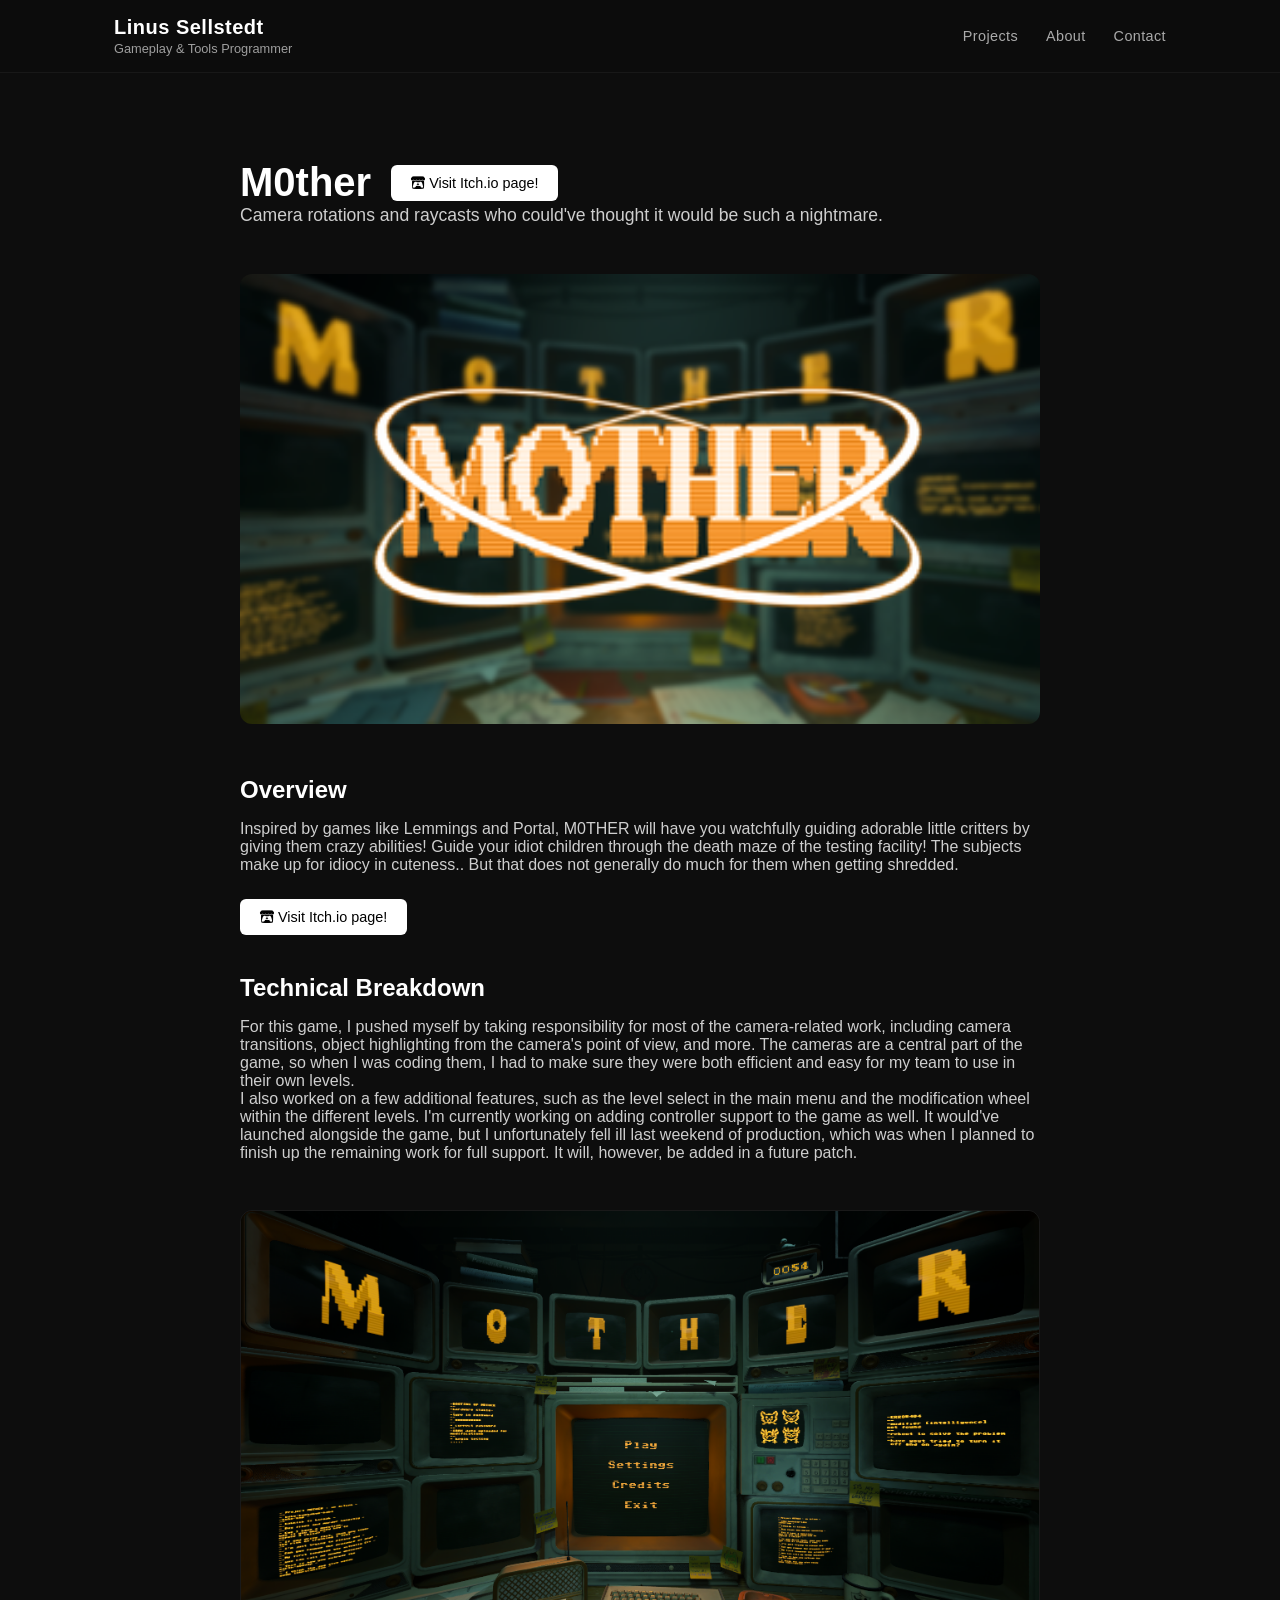
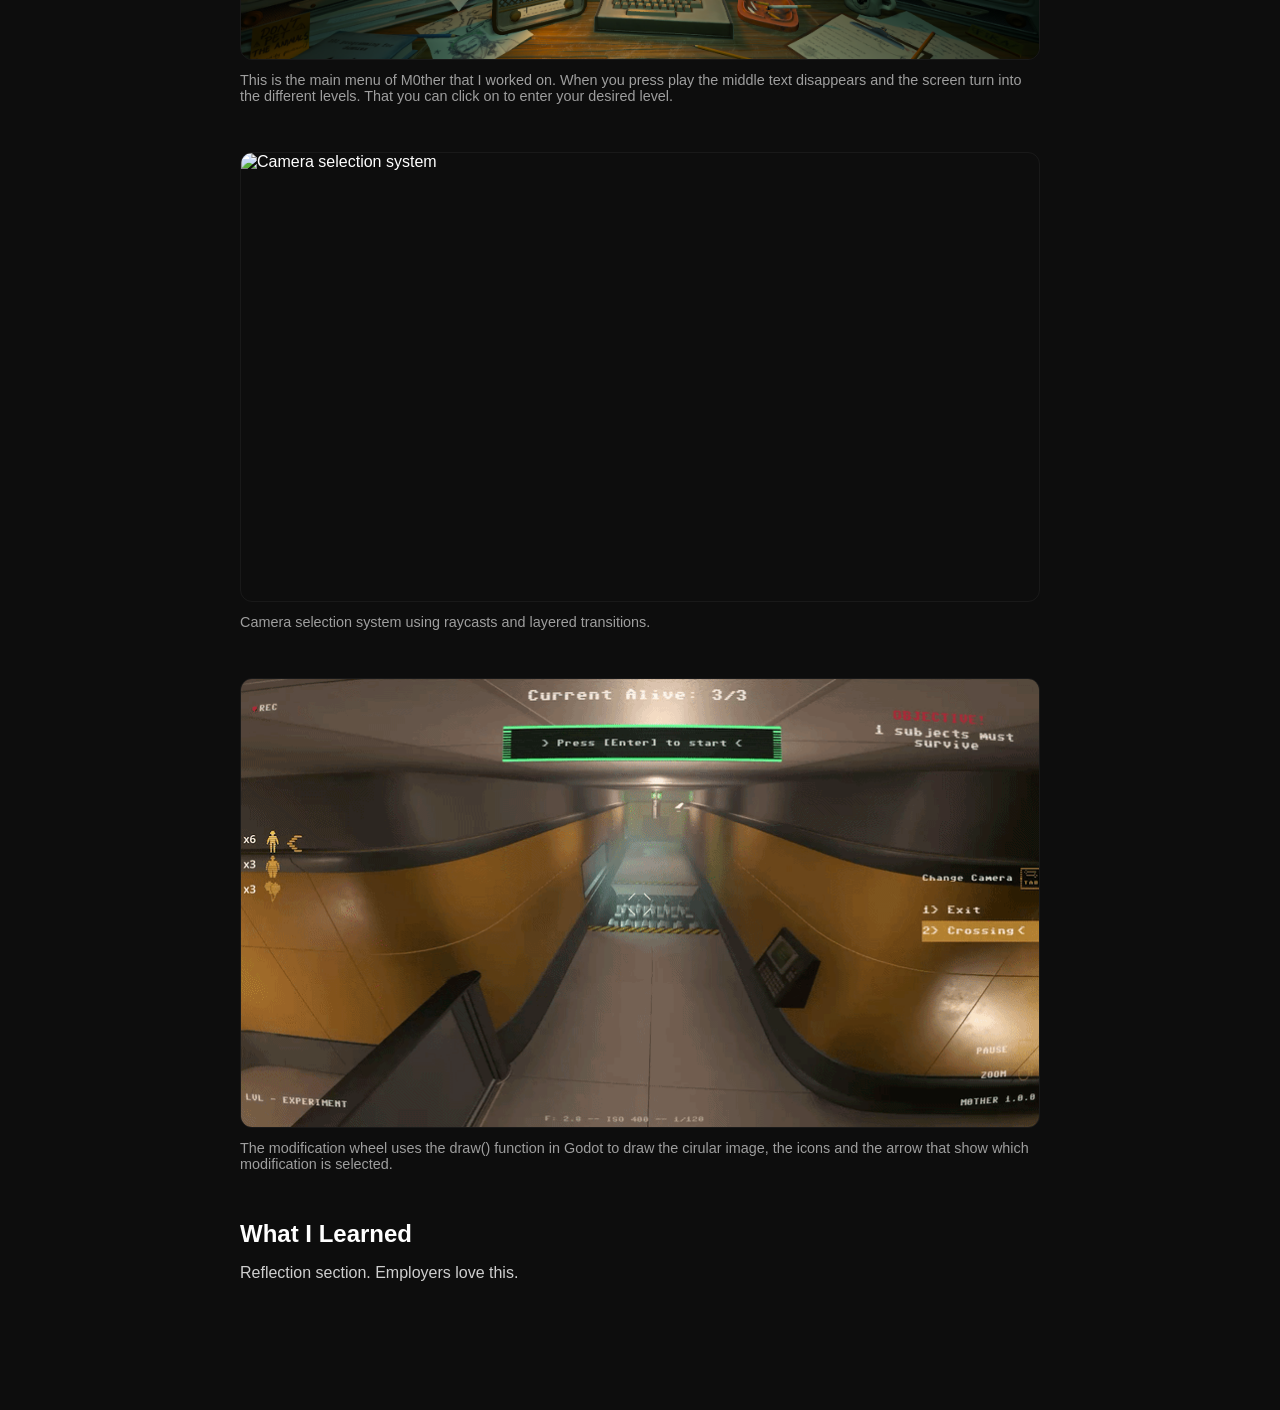
==== mother.html @ fc4b3202 "Added a bunch of color!" ====
<!DOCTYPE html>
<html lang="en">
<head>
    <meta charset="UTF-8">
    <title>M0ther | Hector Vector</title>
    <meta name="viewport" content="width=device-width, initial-scale=1.0">

    <!-- Font Awesome -->
    <link rel="stylesheet"
    href="https://cdnjs.cloudflare.com/ajax/libs/font-awesome/6.5.0/css/all.min.css">

    <!-- Your Main CSS -->
    <link rel="stylesheet" href="css/mother-style.css">
</head>
<body>

<nav class="topnav">
    <div class="nav-center">
        <div class="nav-grid">
            <a href="#" class="brand">
                <div class="brand-text">
                    <span class="name">Linus Sellstedt</span>
                    <span class="title">Gameplay & Tools Programmer</span>
                </div>
            </a>

            <div class="nav-links">
                <a href="#projects">Projects</a>
                <a href="#about-me">About</a>
                <a href="#connect">Contact</a>
            </div>
        </div>
    </div>
</nav>

    <!-- Article Section -->
    <main class="article">
        <div class="article-container">
            <header class="article-header">
                <div class="header-top">
                    <h1>M0ther</h1>
                    <a href="files/m0ther-build.zip" class="btn-primary" download>
                        <i class="fa-brands fa-itch-io"></i>
                        Visit Itch.io page!
                    </a>
                </div>
                <p class="article-subtitle">
                    Camera rotations and raycasts who could've thought it would be such a nightmare.
                </p>
            </header>

            <img src="images/mother.png" alt="Project cover image" class="article-hero-image">
            <section>
                <h2>Overview</h2>
                <p>
                    Inspired by games like Lemmings and Portal, M0THER will have you watchfully guiding adorable little critters by giving them crazy abilities!
                    Guide your idiot children through the death maze of the testing facility! 
                    The subjects make up for idiocy in cuteness.. But that does not generally do much for them when getting shredded.
                </p>
                <br>
                <a href="files/m0ther-build.zip" class="btn-primary" download>
                    <i class="fa-brands fa-itch-io"></i>
                    Visit Itch.io page!
                </a>
            </section>

            <section>
                <h2>Technical Breakdown</h2>
                <p>
                    For this game, I pushed myself by taking responsibility for most of the camera-related work, including camera transitions, object highlighting from the camera's point of view, and more. The cameras are a central part of the game, so when I was coding them, I had to make sure they were both efficient and easy for my team to use in their own levels.
                    <br>I also worked on a few additional features, such as the level select in the main menu and the modification wheel within the different levels. I'm currently working on adding controller support to the game as well. It would've launched alongside the game, but I unfortunately fell ill last weekend of production, which was when I planned to finish up the remaining work for full support. It will, however, be added in a future patch.
                </p>
                <figure class="article-figure">
                    <img src="images/mother_menu.png" alt="Camera selection system">
                    <figcaption>
                    This is the main menu of M0ther that I worked on. When you press play the middle text disappears and the screen turn into the different levels. That you can click on to enter your desired level.
                    </figcaption>
                </figure>
                <figure class="article-figure">
                    <img src="images/camera_selection.gif" alt="Camera selection system">
                    <figcaption>
                    Camera selection system using raycasts and layered transitions.
                    </figcaption>
                </figure>
                <figure class="article-figure">
                    <img src="images/ui_modifier_wheel.gif" alt="Camera selection system">
                    <figcaption>
                    The modification wheel uses the draw() function in Godot to draw the cirular image, the icons and the arrow that show which modification is selected.
                    </figcaption>
                </figure>
            </section>

            <section>
                <h2>What I Learned</h2>
                <p>
                    Reflection section. Employers love this.
                </p>
            </section>
        </div>
    </main>
</body>
</html>
---- css/mother-style.css ----
/* ============================= */
/* GLOBAL RESET */
/* ============================= */

@import "https://unpkg.com/open-props";
@import "https://unpkg.com/open-props/normalize.min.css";

/* Reset */
* {
    margin: 0;
    padding: 0;
    box-sizing: border-box;
}

/* Page base */
body {
    background-color: #0d0d0d;
    font-family: -apple-system, BlinkMacSystemFont, "Segoe UI", Roboto, sans-serif;
    color: #ffffff;
    padding-top: 80px;
}

/* Navbar */
.topnav {
    width: 100%;
    padding: 24px 0;
    display: flex;
    justify-content: center;
    border-bottom: 1px solid rgba(255,255,255,0.05);
}

.topnav {
    position: fixed;
    top: 0;
    left: 0;
    width: 100%;

    z-index: 1000; /* stays above everything */

    background-color: rgba(13, 13, 13, 0.95);
    backdrop-filter: blur(10px);

    padding: 16px 24px;
}

/* Center container */
.nav-center {
    width: 100%;
    max-width: 1100px;
    padding: 0 24px;
}

/* Grid layout */
.nav-grid {
    display: flex;
    justify-content: space-between;
    align-items: center;
}

/* Links container */
.nav-links {
    display: flex;
    gap: 28px;
}


/* Individual links */
.nav-links a {
    text-decoration: none;
    color: rgba(255, 255, 255, 0.65);
    font-size: 0.9rem;
    font-weight: 400;
    letter-spacing: 0.4px;
    transition: color 0.2s ease, opacity 0.2s ease;
}

/* Hover effect */
.nav-links a:hover {
    color: #ffffff;
}

/* Brand link */
.brand {
    text-decoration: none;
    color: inherit;
}

.brand:hover .name {
    opacity: 0.8;
    transition: opacity 0.2s ease;
}

/* Text container */
.brand-text {
    display: flex;
    flex-direction: column;
}

.project-footer {
    display: flex;
    justify-content: space-between; /* pushes tags left, arrow right */
    align-items: center;
    margin-top: 20px;
}

/* Name styling */
.name {
    font-size: 1.25rem;
    font-weight: 600;
    letter-spacing: 0.5px;
}

/* Subtitle styling */
.title {
    font-size: 0.8rem;
    font-weight: 400;
    opacity: 0.6;
    margin-top: 2px;
}

/* ============================= */
/* ARTICLE LAYOUT */
/* ============================= */

.article {
    padding: 80px 24px;
    display: flex;
    justify-content: center;
}

.article-container {
    max-width: 800px;
    width: 100%;
}

/* Header */

.article-header {
    margin-bottom: 48px;
}

.article-header h1 {
    font-size: 2.5rem;
    margin-bottom: 12px;
}

.article-header .header-top {
    display: flex;
    align-items: center;       /* vertically centers button with the title */
    gap: 20px;                 /* space between title and button */
    flex-wrap: wrap;           /* allows wrapping on smaller screens */
}

.article-header .header-top h1 {
    margin: 0;                 /* remove extra spacing */
    font-size: 2.5rem;
}

.article-header .header-top .btn-primary {
    margin: 0;                 /* remove extra spacing */
}

.article-subtitle {
    color: rgba(255,255,255,0.6);
    font-size: 1.1rem;
}

/* Hero Image */

.article-hero-image {
    width: 100%;
    border-radius: 12px;
    margin-bottom: 48px;
    aspect-ratio: 16 / 9;
    object-fit: cover;
}

/* Sections */

.article section {
    margin-bottom: 48px;
}

.article h2 {
    margin-bottom: 16px;
    font-size: 1.5rem;
}

.article p {
    margin-bottom: 16px;
    color: rgba(255,255,255,0.8);
    max-inline-size: none !important;
}

.article-actions {
    margin-bottom: 48px;
}

.article-figure {
    margin: 48px 0;
    place-items: start;
}

.article-figure img {
    width: 100%;
    border-radius: 12px;
    border: 1px solid rgba(255,255,255,0.05);
    aspect-ratio: 16 / 9;
    display: block;
}

.article-figure figcaption {
    margin-top: 12px;
    font-size: 0.9rem;
    color: rgba(255,255,255,0.6);
    text-align: left;
    max-inline-size: none !important;
    text-wrap-style: auto !important;
}

/* Primary button */
.btn-primary {
    background: #ffffff;
    color: #000000;
    padding: 10px 20px;
    border-radius: 6px;
    text-decoration: none;
    font-size: 0.9rem;
    font-weight: 500;
    transition: opacity 0.2s ease;
}

.btn-primary:hover {
    opacity: 0.85;
}

/* Responsive */

@media (max-width: 768px) {
    .article-header h1 {
        font-size: 2rem;
    }
}
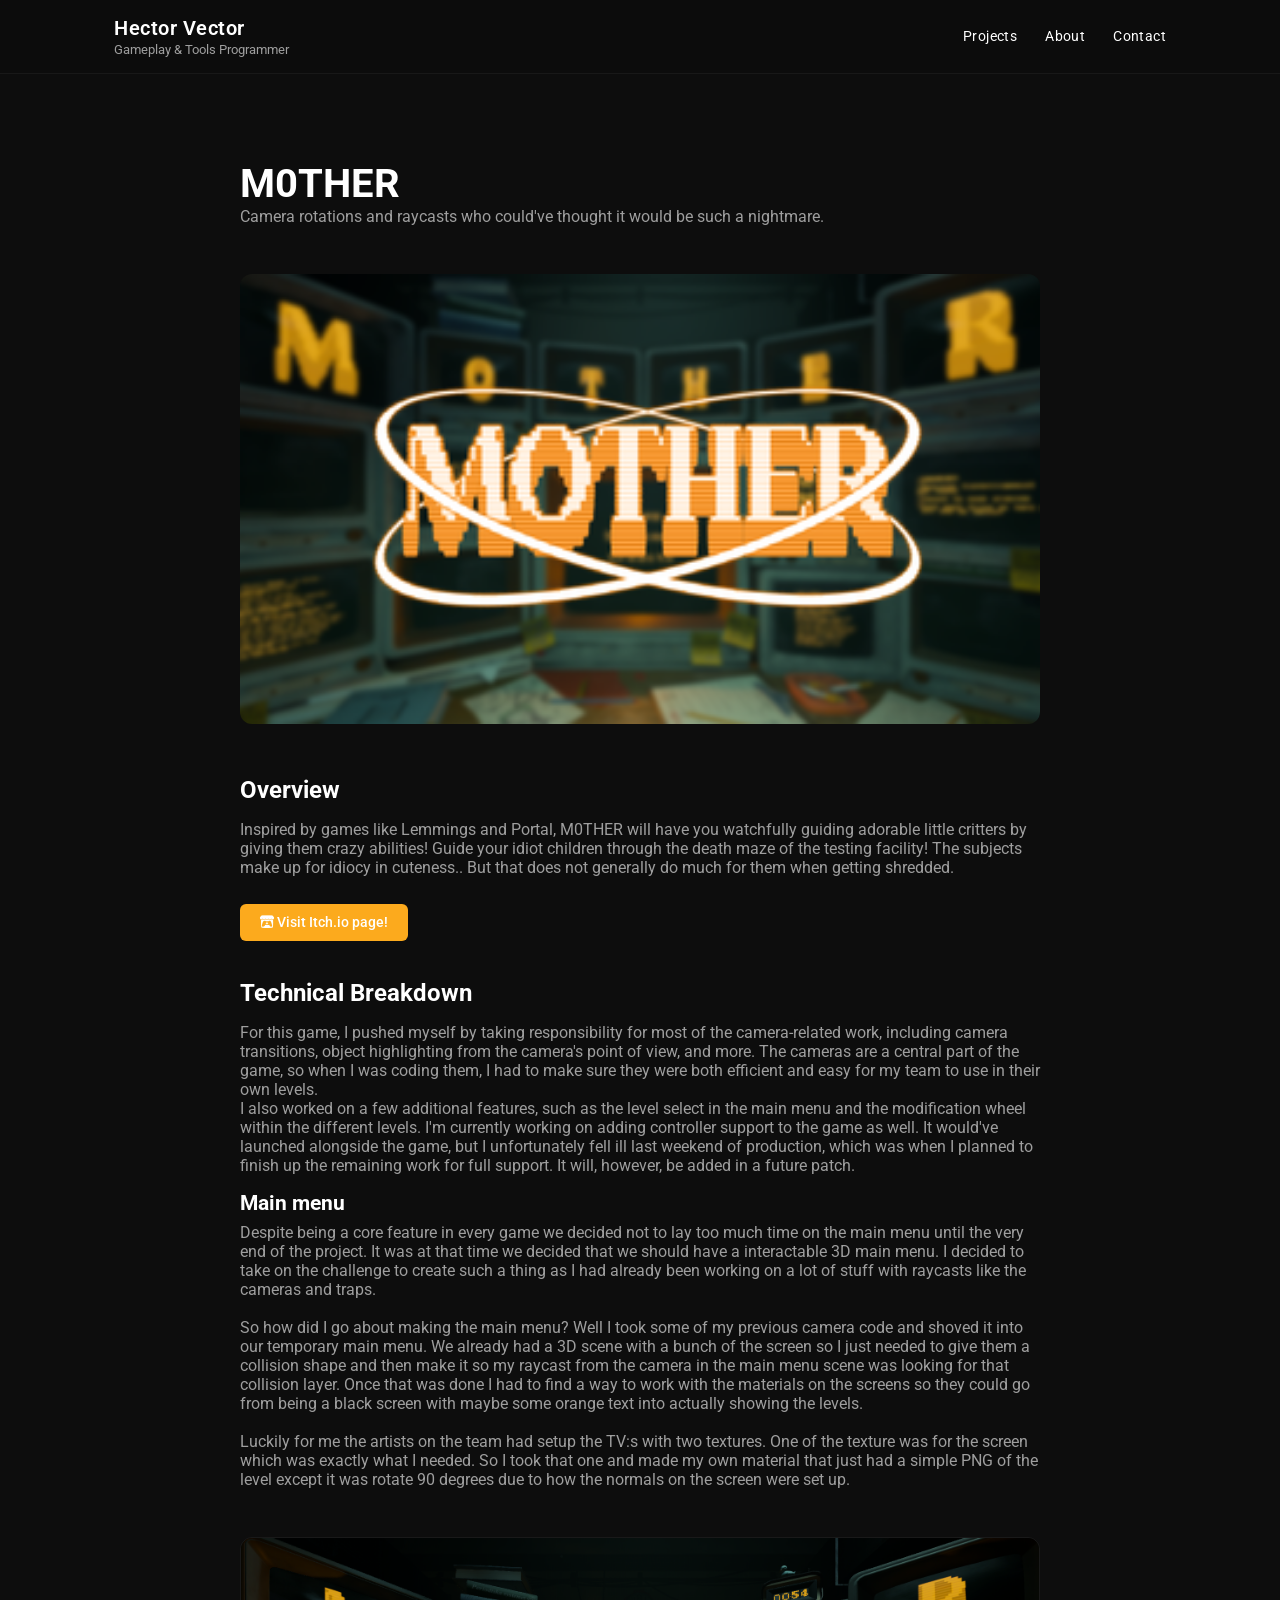
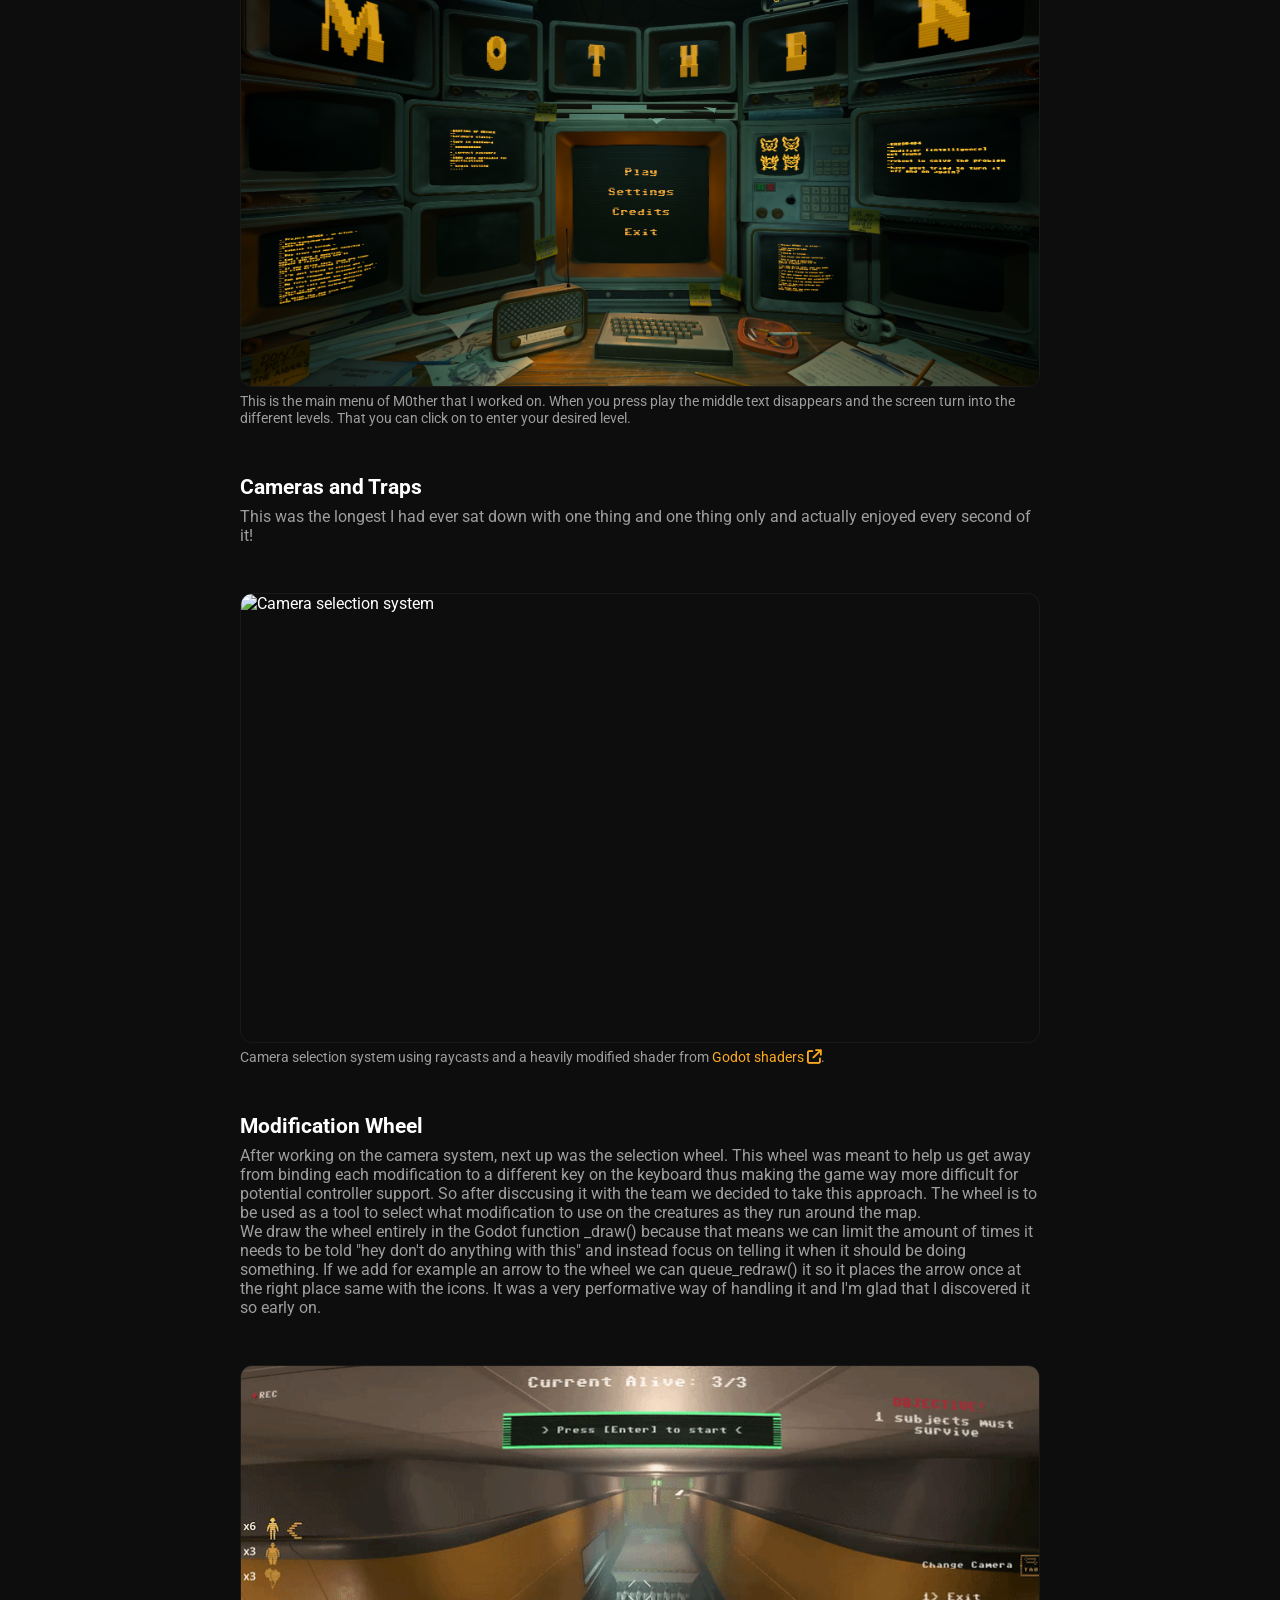
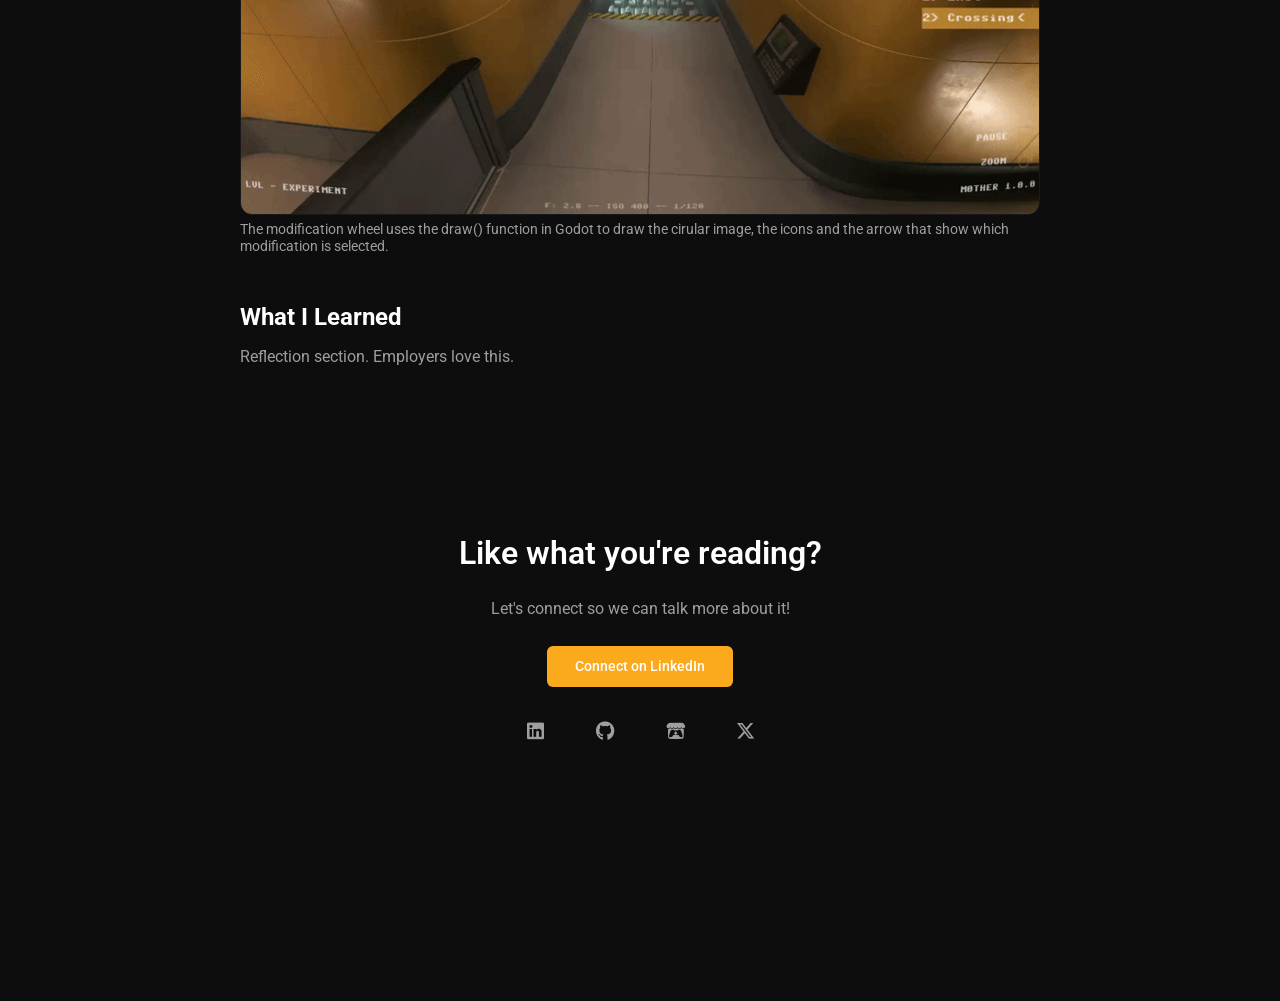
==== commit 6434f83e: "Added some text to M0THER article and updated it to use the same variables." ====
--- a/mother.html
+++ b/mother.html
@@ -8,6 +8,7 @@
     <!-- Font Awesome -->
     <link rel="stylesheet"
     href="https://cdnjs.cloudflare.com/ajax/libs/font-awesome/6.5.0/css/all.min.css">
+    <link href="https://fonts.googleapis.com/css2?family=Roboto:wght@400;500;700&display=swap" rel="stylesheet">
 
     <!-- Your Main CSS -->
     <link rel="stylesheet" href="css/mother-style.css">
@@ -19,7 +20,7 @@
         <div class="nav-grid">
             <a href="#" class="brand">
                 <div class="brand-text">
-                    <span class="name">Linus Sellstedt</span>
+                    <span class="name">Hector Vector</span>
                     <span class="title">Gameplay & Tools Programmer</span>
                 </div>
             </a>
@@ -38,11 +39,7 @@
         <div class="article-container">
             <header class="article-header">
                 <div class="header-top">
-                    <h1>M0ther</h1>
-                    <a href="files/m0ther-build.zip" class="btn-primary" download>
-                        <i class="fa-brands fa-itch-io"></i>
-                        Visit Itch.io page!
-                    </a>
+                    <h1>M0THER</h1>
                 </div>
                 <p class="article-subtitle">
                     Camera rotations and raycasts who could've thought it would be such a nightmare.
@@ -70,18 +67,37 @@
                     For this game, I pushed myself by taking responsibility for most of the camera-related work, including camera transitions, object highlighting from the camera's point of view, and more. The cameras are a central part of the game, so when I was coding them, I had to make sure they were both efficient and easy for my team to use in their own levels.
                     <br>I also worked on a few additional features, such as the level select in the main menu and the modification wheel within the different levels. I'm currently working on adding controller support to the game as well. It would've launched alongside the game, but I unfortunately fell ill last weekend of production, which was when I planned to finish up the remaining work for full support. It will, however, be added in a future patch.
                 </p>
+                <h3>Main menu</h3>
+                <p>
+                    Despite being a core feature in every game we decided not to lay too much time on the main menu until the very end of the project. It was at that time we decided that we should have a interactable 3D main menu.
+                    I decided to take on the challenge to create such a thing as I had already been working on a lot of stuff with raycasts like the cameras and traps. <br> <br>So how did I go about making the main menu? Well I took some of my previous camera code
+                    and shoved it into our temporary main menu. We already had a 3D scene with a bunch of the screen so I just needed to give them a collision shape and then make it so my raycast from the camera in the main menu scene was looking for that collision layer.
+                    Once that was done I had to find a way to work with the materials on the screens so they could go from being a black screen with maybe some orange text into actually showing the levels. <br><br>Luckily for me the artists on the team had setup the TV:s with two textures.
+                    One of the texture was for the screen which was exactly what I needed. So I took that one and made my own material that just had a simple PNG of the level except it was rotate 90 degrees due to how the normals on the screen were set up.
+                </p>
                 <figure class="article-figure">
                     <img src="images/mother_menu.png" alt="Camera selection system">
                     <figcaption>
                     This is the main menu of M0ther that I worked on. When you press play the middle text disappears and the screen turn into the different levels. That you can click on to enter your desired level.
                     </figcaption>
                 </figure>
+                <h3>Cameras and Traps</h3>
+                <p>
+                    This was the longest I had ever sat down with one thing and one thing only and actually enjoyed every second of it!
+                </p>
                 <figure class="article-figure">
                     <img src="images/camera_selection.gif" alt="Camera selection system">
                     <figcaption>
-                    Camera selection system using raycasts and layered transitions.
+                    Camera selection system using raycasts and a heavily modified shader from <a href="https://godotshaders.com/" target="_blank" class="highlight-link-name">Godot shaders <i class="fa-solid fa-arrow-up-right-from-square"></i></a>.
                     </figcaption>
                 </figure>
+                <h3>Modification Wheel</h3>
+                <p>
+                    After working on the camera system, next up was the selection wheel. This wheel was meant to help us get away from binding each modification to a different key on the keyboard thus making the game way more difficult for potential controller support.
+                    So after disccusing it with the team we decided to take this approach. The wheel is to be used as a tool to select what modification to use on the creatures as they run around the map. <br>
+                    We draw the wheel entirely in the Godot function _draw() because that means we can limit the amount of times it needs to be told "hey don't do anything with this" and instead focus on telling it when it should be doing something.
+                    If we add for example an arrow to the wheel we can queue_redraw() it so it places the arrow once at the right place same with the icons. It was a very performative way of handling it and I'm glad that I discovered it so early on.
+                </p>
                 <figure class="article-figure">
                     <img src="images/ui_modifier_wheel.gif" alt="Camera selection system">
                     <figcaption>
@@ -96,6 +112,34 @@
                     Reflection section. Employers love this.
                 </p>
             </section>
+<section id="connect">
+    <div class="connect-container">
+        <!-- Heading -->
+        <h2>Like what you're reading?</h2>
+
+        <!-- Paragraph -->
+        <p>Let's connect so we can talk more about it!</p>
+
+        <!-- Contact Button -->
+        <a href="mailto:you@email.com" class="btn-primary">Connect on LinkedIn</a>
+
+        <!-- Social Icons -->
+        <div class="connect-socials">
+            <a href="https://linkedin.com" target="_blank" aria-label="LinkedIn">
+                <i class="fab fa-linkedin"></i>
+            </a>
+            <a href="#" target="_blank" aria-label="GitHub">
+                <i class="fab fa-github"></i>
+            </a>
+            <a href="https://itch.io" target="_blank" aria-label="Itch.io">
+                <i class="fa-brands fa-itch-io"></i>
+            </a>
+            <a href="https://github.com" target="_blank" aria-label="GitHub">
+                <i class="fa-brands fa-x-twitter"></i>
+            </a>
+        </div>
+    </div>
+</section>
         </div>
     </main>
 </body>
--- a/css/mother-style.css
+++ b/css/mother-style.css
@@ -5,6 +5,13 @@
 @import "https://unpkg.com/open-props";
 @import "https://unpkg.com/open-props/normalize.min.css";
 
+:root {
+    --primary-color: hsl(38, 97%, 55%); /* same as rgb(250,174,34) */
+    --primary-color-darker: hsl(38, 89%, 18%); /* darker by lowering lightness */
+    --default-text-color: hsl(0, 0%, 100%);
+    --sub-text-color: hsl(0 0% 100% / 0.6);
+}
+
 /* Reset */
 * {
     margin: 0;
@@ -15,8 +22,8 @@
 /* Page base */
 body {
     background-color: #0d0d0d;
-    font-family: -apple-system, BlinkMacSystemFont, "Segoe UI", Roboto, sans-serif;
-    color: #ffffff;
+    font-family: Roboto;
+    color: var(--default-text-color);
     padding-top: 80px;
 }
 
@@ -35,7 +42,7 @@
     left: 0;
     width: 100%;
 
-    z-index: 1000; /* stays above everything */
+    z-index: 1000;
 
     background-color: rgba(13, 13, 13, 0.95);
     backdrop-filter: blur(10px);
@@ -67,7 +74,7 @@
 /* Individual links */
 .nav-links a {
     text-decoration: none;
-    color: rgba(255, 255, 255, 0.65);
+    color: var(--default-text-color);
     font-size: 0.9rem;
     font-weight: 400;
     letter-spacing: 0.4px;
@@ -76,7 +83,7 @@
 
 /* Hover effect */
 .nav-links a:hover {
-    color: #ffffff;
+    color: var(--primary-color);
 }
 
 /* Brand link */
@@ -152,16 +159,16 @@
 }
 
 .article-header .header-top h1 {
-    margin: 0;                 /* remove extra spacing */
+    margin: 0;
     font-size: 2.5rem;
 }
 
 .article-header .header-top .btn-primary {
-    margin: 0;                 /* remove extra spacing */
+    margin: 0;
 }
 
 .article-subtitle {
-    color: rgba(255,255,255,0.6);
+    color: var(--sub-text-color);
     font-size: 1.1rem;
 }
 
@@ -186,10 +193,16 @@
     font-size: 1.5rem;
 }
 
+.article h3 {
+    margin-bottom: 8px;
+    font-size: 1.3rem;
+}
+
 .article p {
     margin-bottom: 16px;
-    color: rgba(255,255,255,0.8);
+    color: var(--sub-text-color);
     max-inline-size: none !important;
+    font-size: 1.0rem;
 }
 
 .article-actions {
@@ -210,18 +223,29 @@
 }
 
 .article-figure figcaption {
-    margin-top: 12px;
+    margin-top: 6px;
     font-size: 0.9rem;
-    color: rgba(255,255,255,0.6);
+    color: var(--sub-text-color);
     text-align: left;
     max-inline-size: none !important;
     text-wrap-style: auto !important;
 }
 
+.highlight-name {
+    color: var(--primary-color);
+}
+.highlight-link-name {
+    color: var(--primary-color);
+    text-decoration: none;
+}
+.highlight-link-name:hover {
+    opacity: 0.85;
+}
+
 /* Primary button */
 .btn-primary {
-    background: #ffffff;
-    color: #000000;
+    background: var(--primary-color);
+    color: var(--default-text-color);
     padding: 10px 20px;
     border-radius: 6px;
     text-decoration: none;
@@ -240,4 +264,123 @@
     .article-header h1 {
         font-size: 2rem;
     }
+}
+
+/* CONNECT SECTION */
+#connect {
+    background-color: #0d0d0d;
+    padding: 120px 24px;
+    display: flex;
+    justify-content: center; /* centers container horizontally */
+    text-align: center;      /* centers all inner text */
+}
+
+.connect-container {
+    display: flex;
+    flex-direction: column;
+    align-items: center;     /* centers heading, paragraph, button, socials vertically */
+    gap: 24px;               /* spacing between elements */
+    max-width: 800px;
+    width: 100%;
+    color: var(--default-text-color);
+}
+
+/* Heading */
+#connect h2 {
+    font-size: 2rem;
+    font-weight: 600;
+    margin: 0;
+}
+
+/* Paragraph */
+#connect p {
+    font-size: 1rem;
+    color: var(--sub-text-color);
+    line-height: 1.6;
+    margin: 0;
+}
+
+/* Button */
+#connect .btn-primary {
+    padding: 12px 28px;
+    border-radius: 6px;
+    background-color: var(--primary-color);
+    color: var(--default-text-color);
+    font-weight: 500;
+    text-decoration: none;
+    transition: opacity 0.2s ease;
+}
+
+#connect .btn-primary:hover {
+    opacity: 0.85;
+}
+
+/* Social Icons */
+.connect-socials {
+    display: flex;
+    gap: 28px;
+    justify-content: center;  /* ensures icons are centered */
+}
+
+.connect-socials a {
+    position: relative;
+    display: flex;
+    align-items: center;
+    justify-content: center;
+
+    width: 42px;
+    height: 42px;
+    border-radius: 50%;
+
+    color: var(--sub-text-color);
+    font-size: 1.2rem;
+
+    transition: color 0.2s ease, transform 0.2s ease;
+    text-decoration: none;
+}
+
+.connect-socials a::before {
+    content: "";
+    position: absolute;
+    inset: 0;
+    border-radius: 50%;
+    background: var(--primary-color-darker);
+
+    transform: scale(0.6);
+    opacity: 0;
+
+    transition: transform 0.25s ease, opacity 0.25s ease;
+
+    z-index: 0; /* behind icon */
+}
+
+.connect-socials a:hover {
+    color: var(--primary-color);
+    transform: translateY(-2px);
+}
+
+.connect-socials a:hover::before {
+    transform: scale(1);
+    opacity: 1;
+}
+
+.connect-socials a i {
+    position: relative;
+    z-index: 1;
+    transition: transform 0.2s ease;
+}
+
+.connect-socials a:hover i {
+    transform: scale(1.15);
+}
+
+/* Responsive */
+@media (max-width: 900px) {
+    #connect {
+        padding: 80px 24px;
+    }
+
+    #connect h2 {
+        font-size: 1.75rem;
+    }
 }
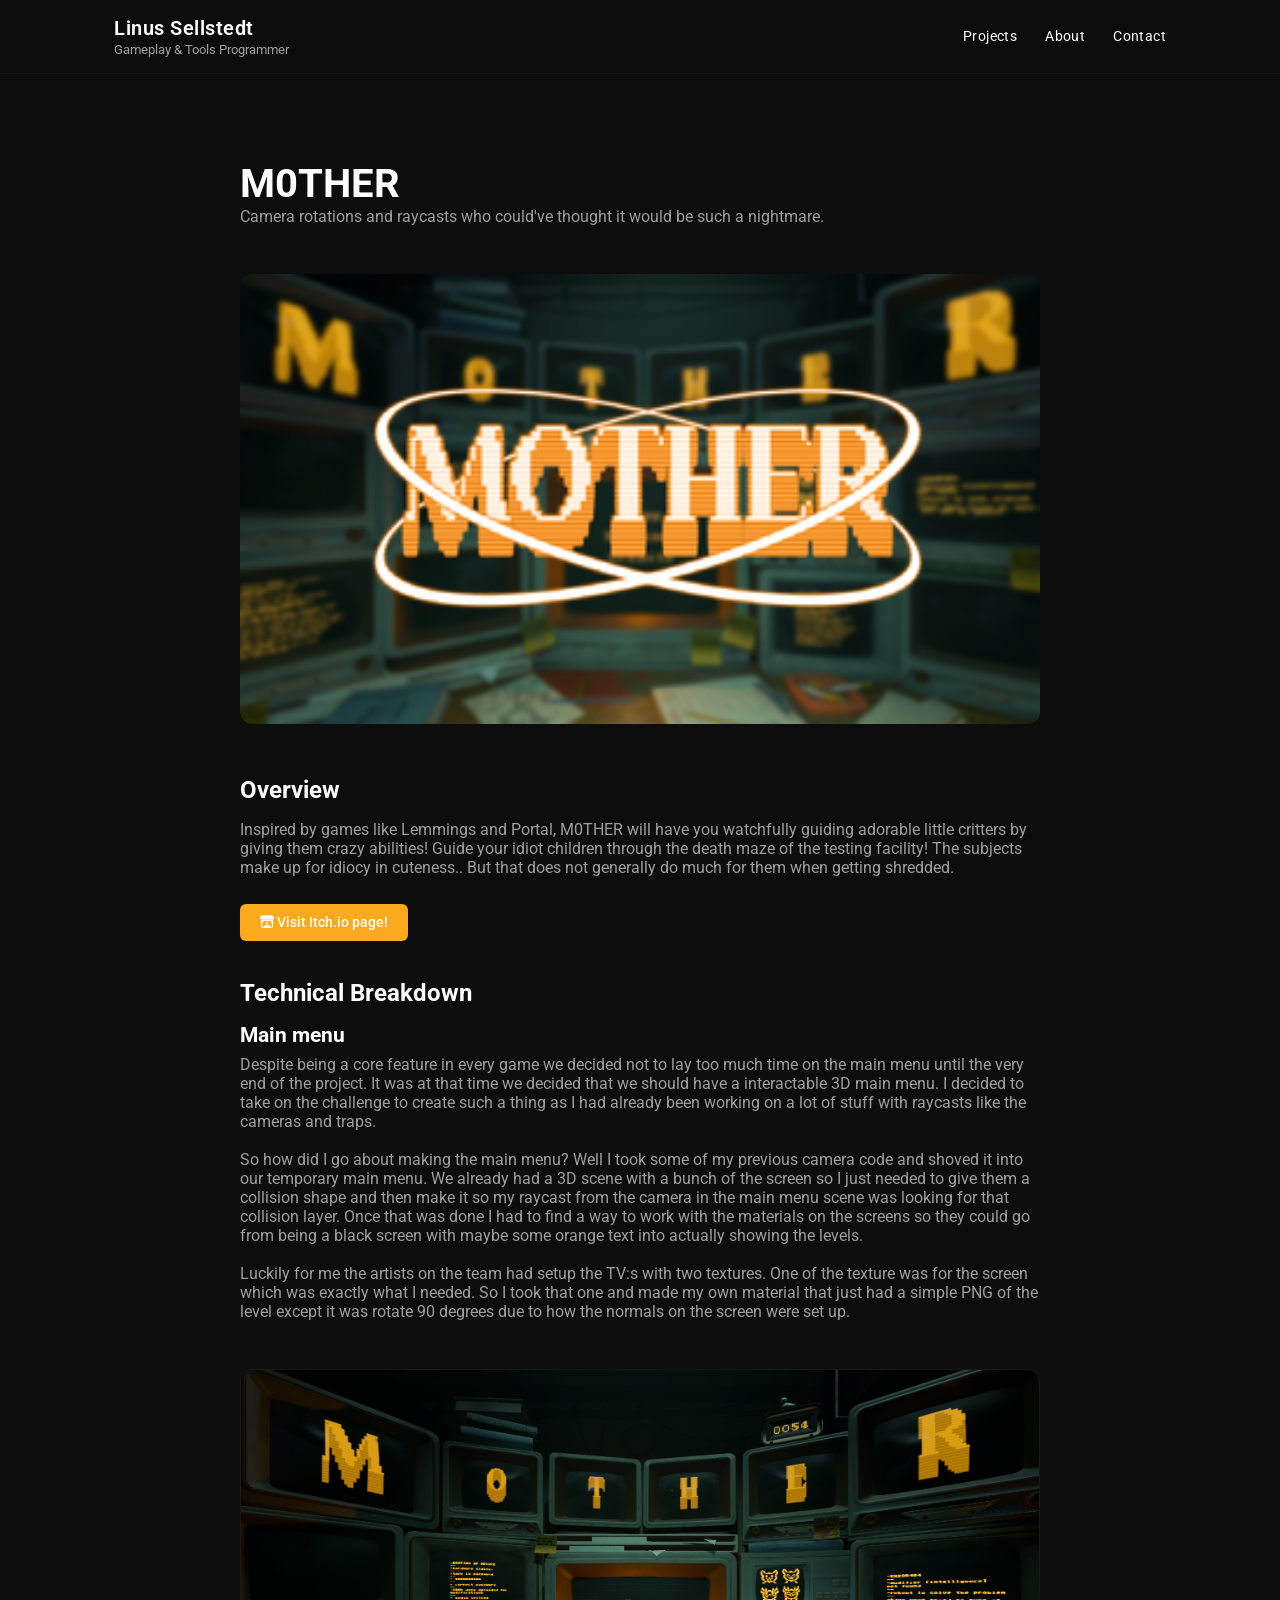
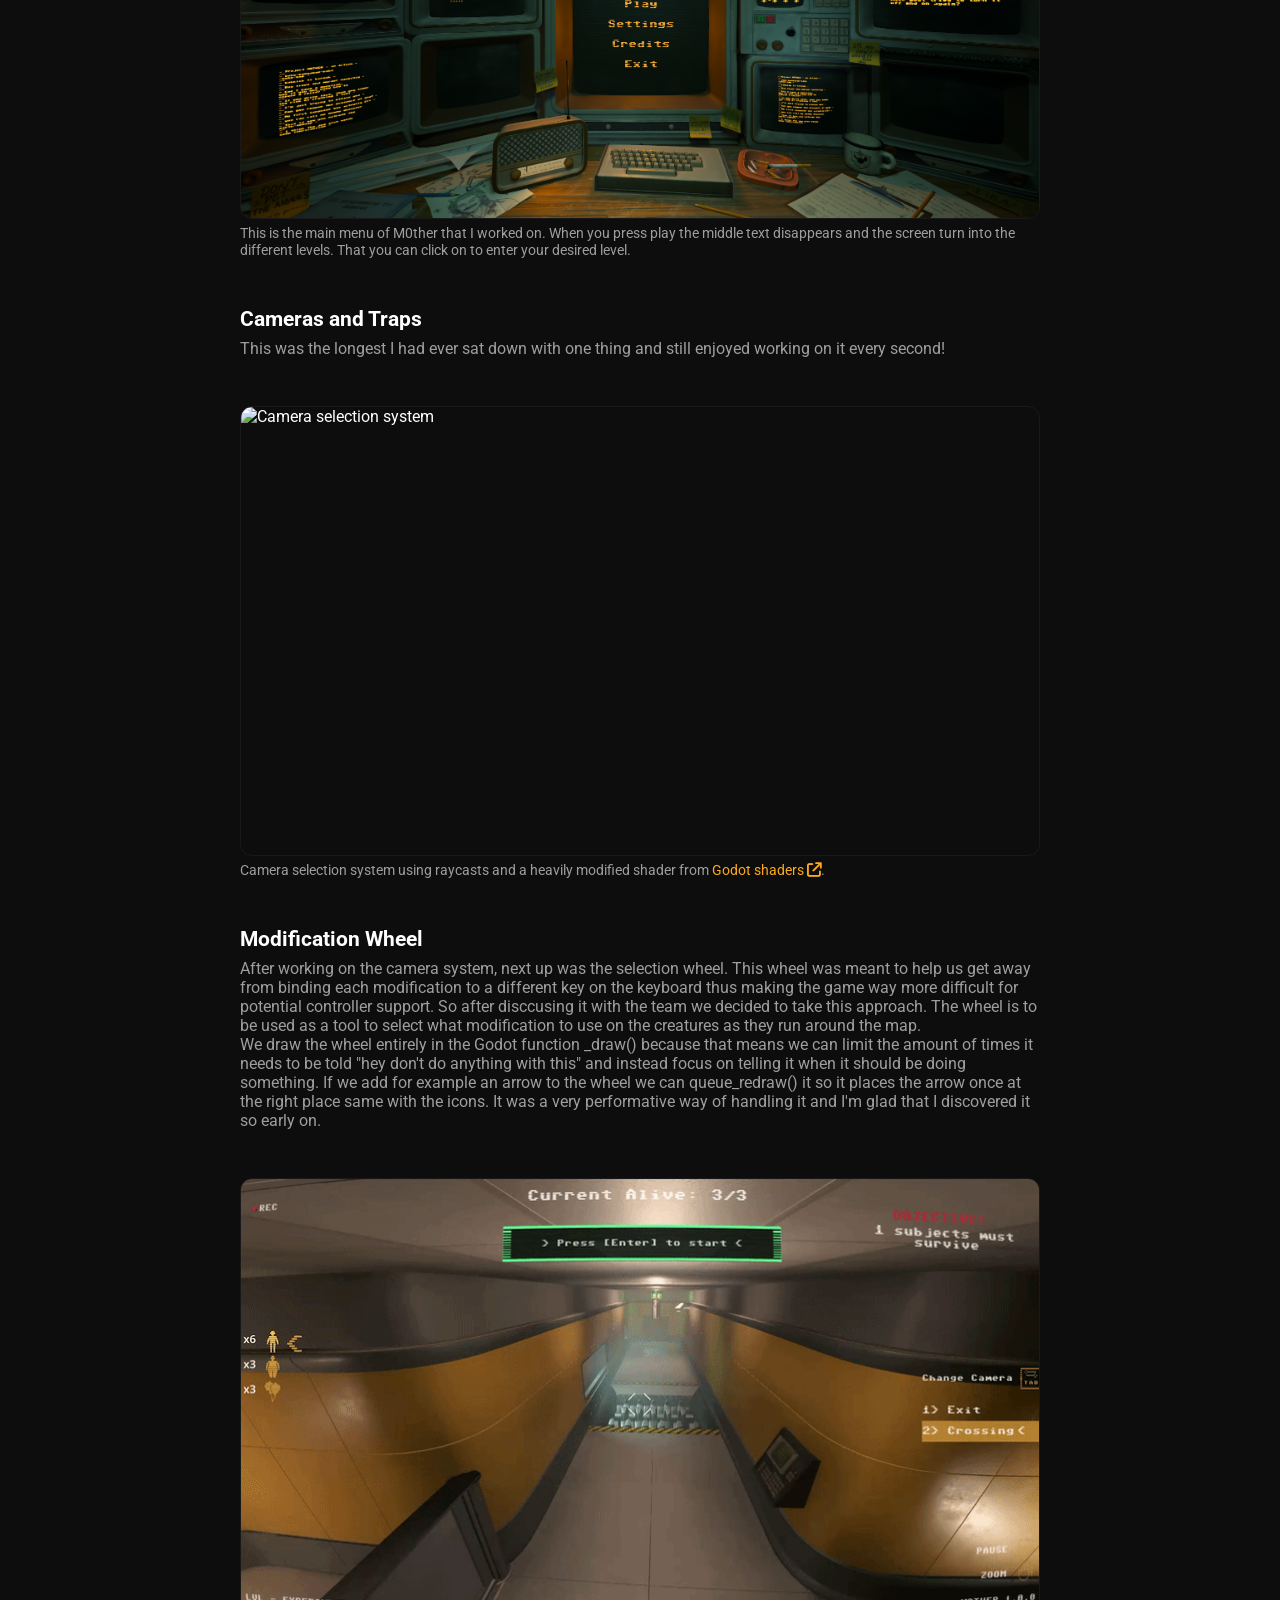
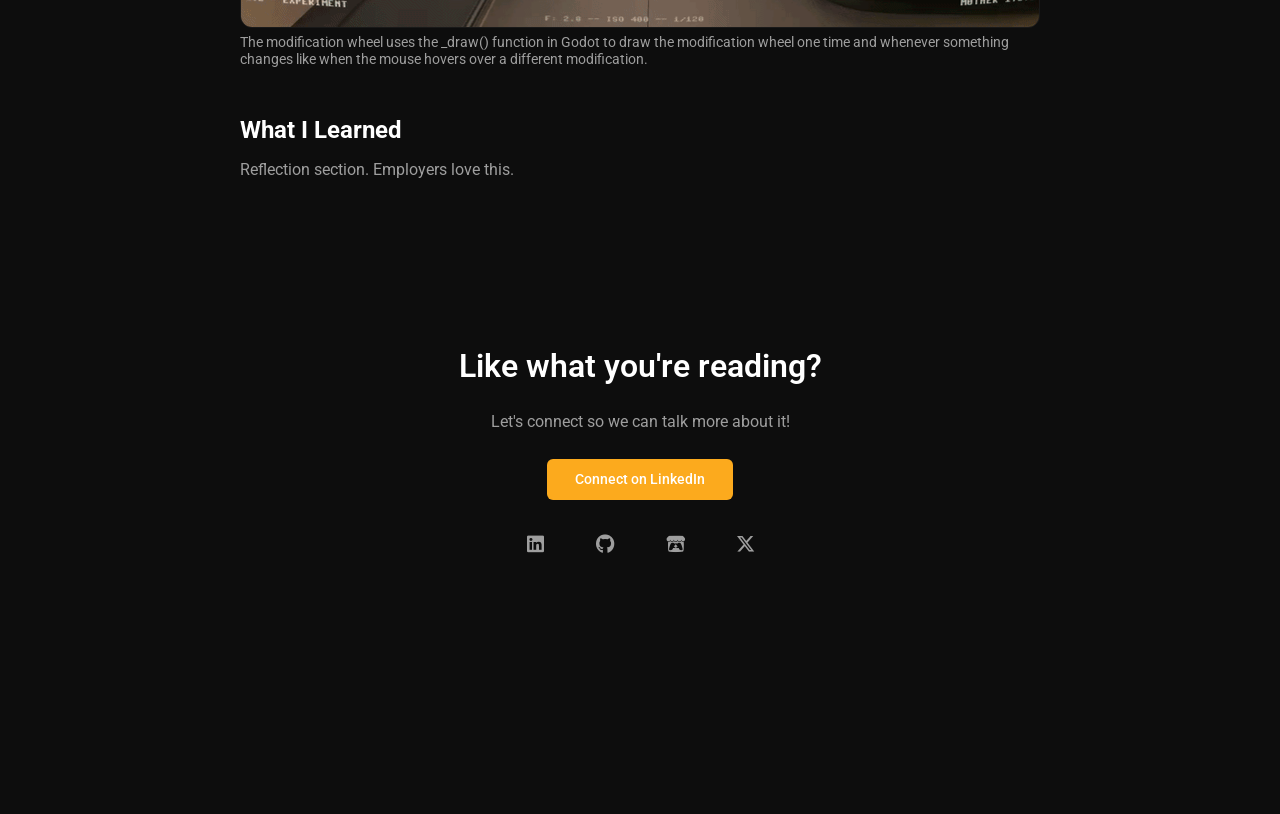
==== commit 489bebc0: "no more alias and oic gif and animation fix" ====
--- a/mother.html
+++ b/mother.html
@@ -2,7 +2,7 @@
 <html lang="en">
 <head>
     <meta charset="UTF-8">
-    <title>M0ther | Hector Vector</title>
+    <title>M0ther | Linus Sellstedt</title>
     <meta name="viewport" content="width=device-width, initial-scale=1.0">
 
     <!-- Font Awesome -->
@@ -18,17 +18,17 @@
 <nav class="topnav">
     <div class="nav-center">
         <div class="nav-grid">
-            <a href="#" class="brand">
+            <a href="index.html" class="brand">
                 <div class="brand-text">
-                    <span class="name">Hector Vector</span>
+                    <span class="name">Linus Sellstedt</span>
                     <span class="title">Gameplay & Tools Programmer</span>
                 </div>
             </a>
 
             <div class="nav-links">
-                <a href="#projects">Projects</a>
-                <a href="#about-me">About</a>
-                <a href="#connect">Contact</a>
+                <a href="index.html#projects">Projects</a>
+                <a href="index.html#about-me">About</a>
+                <a href="index.html#connect">Contact</a>
             </div>
         </div>
     </div>
@@ -63,10 +63,6 @@
 
             <section>
                 <h2>Technical Breakdown</h2>
-                <p>
-                    For this game, I pushed myself by taking responsibility for most of the camera-related work, including camera transitions, object highlighting from the camera's point of view, and more. The cameras are a central part of the game, so when I was coding them, I had to make sure they were both efficient and easy for my team to use in their own levels.
-                    <br>I also worked on a few additional features, such as the level select in the main menu and the modification wheel within the different levels. I'm currently working on adding controller support to the game as well. It would've launched alongside the game, but I unfortunately fell ill last weekend of production, which was when I planned to finish up the remaining work for full support. It will, however, be added in a future patch.
-                </p>
                 <h3>Main menu</h3>
                 <p>
                     Despite being a core feature in every game we decided not to lay too much time on the main menu until the very end of the project. It was at that time we decided that we should have a interactable 3D main menu.
@@ -83,7 +79,7 @@
                 </figure>
                 <h3>Cameras and Traps</h3>
                 <p>
-                    This was the longest I had ever sat down with one thing and one thing only and actually enjoyed every second of it!
+                    This was the longest I had ever sat down with one thing and still enjoyed working on it every second!
                 </p>
                 <figure class="article-figure">
                     <img src="images/camera_selection.gif" alt="Camera selection system">
@@ -101,7 +97,7 @@
                 <figure class="article-figure">
                     <img src="images/ui_modifier_wheel.gif" alt="Camera selection system">
                     <figcaption>
-                    The modification wheel uses the draw() function in Godot to draw the cirular image, the icons and the arrow that show which modification is selected.
+                    The modification wheel uses the _draw() function in Godot to draw the modification wheel one time and whenever something changes like when the mouse hovers over a different modification.
                     </figcaption>
                 </figure>
             </section>
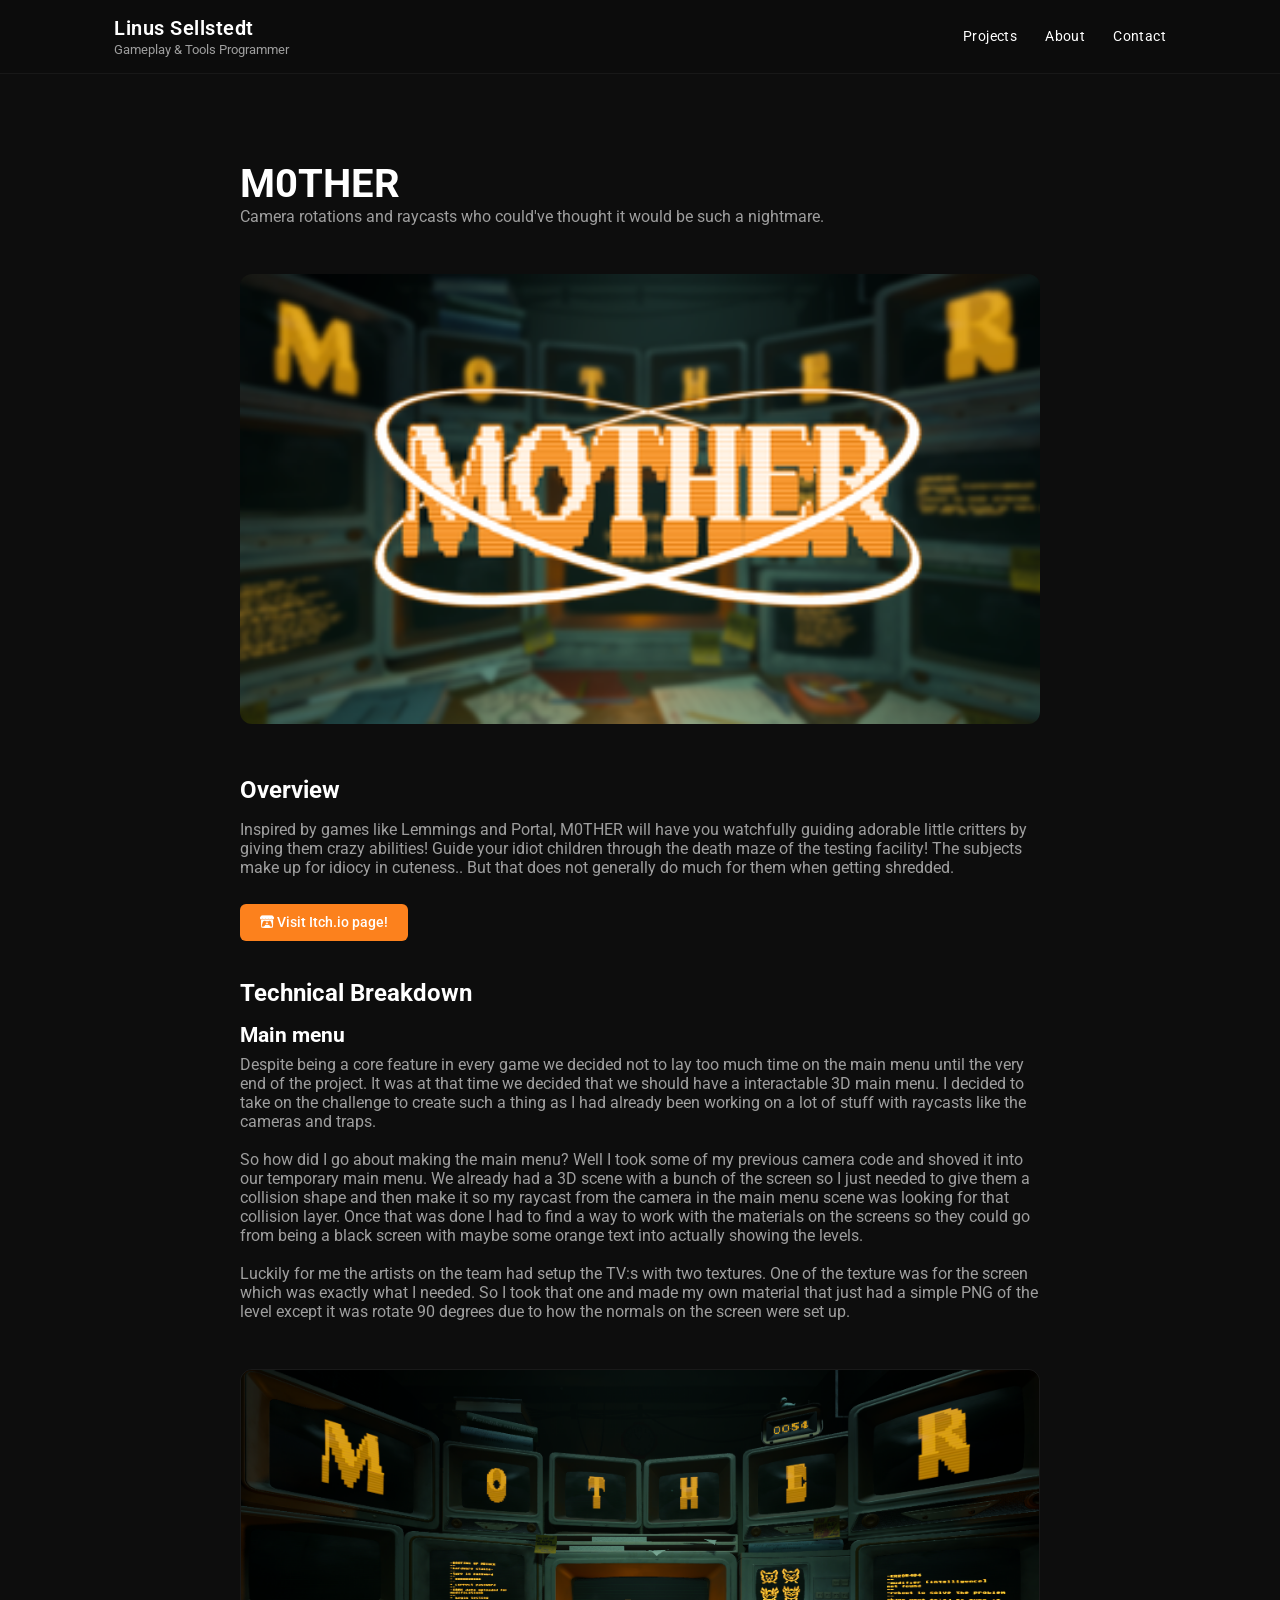
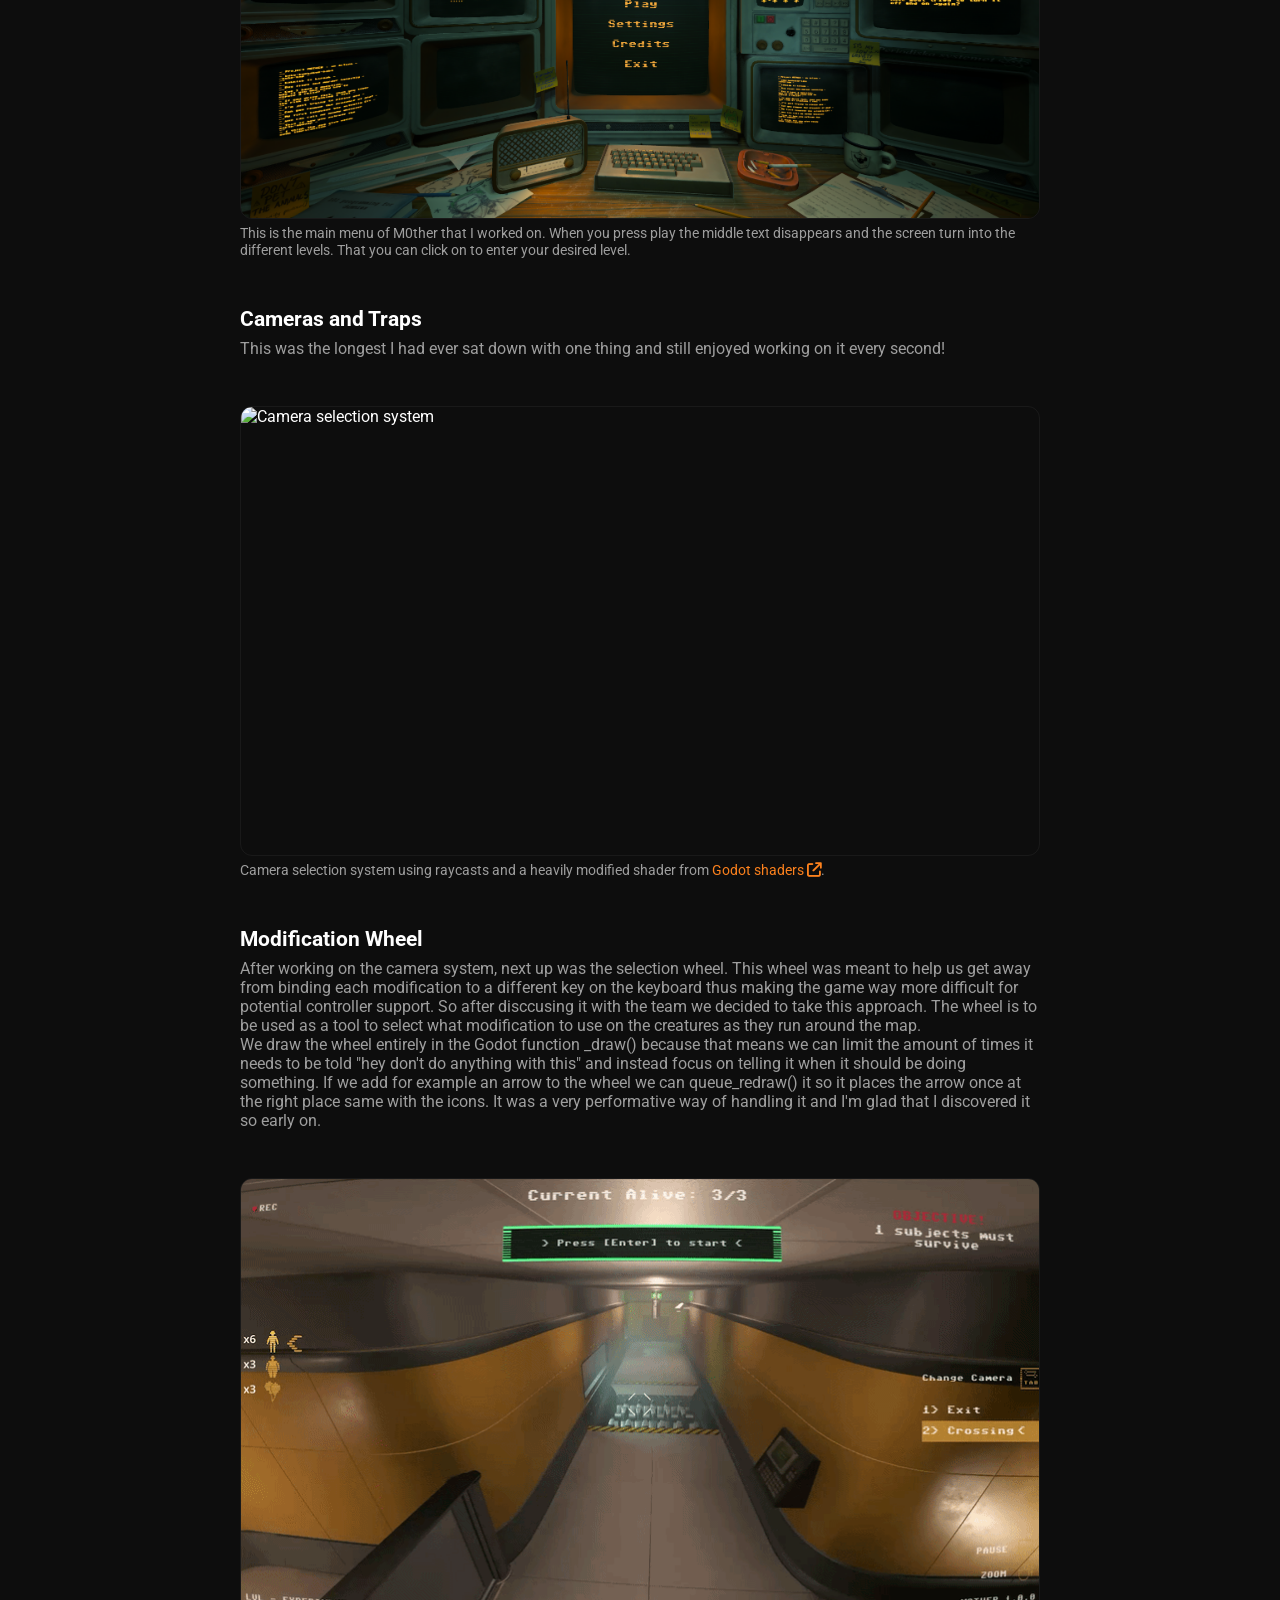
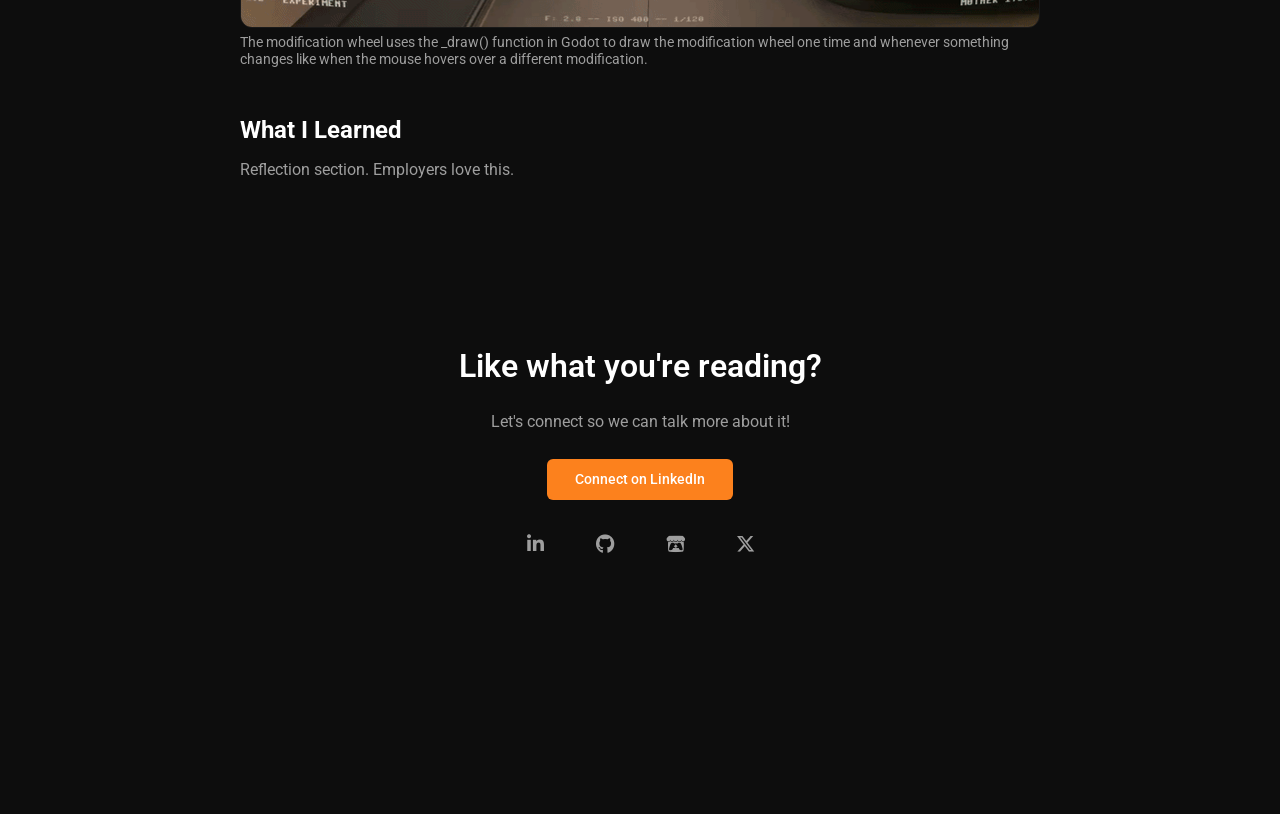
==== commit c46051fa: "Updated color and made icons zooming slighty less main" ====
--- a/mother.html
+++ b/mother.html
@@ -122,7 +122,7 @@
         <!-- Social Icons -->
         <div class="connect-socials">
             <a href="https://linkedin.com" target="_blank" aria-label="LinkedIn">
-                <i class="fab fa-linkedin"></i>
+                <i class="fa-brands fa-linkedin-in"></i>
             </a>
             <a href="#" target="_blank" aria-label="GitHub">
                 <i class="fab fa-github"></i>
@@ -130,7 +130,7 @@
             <a href="https://itch.io" target="_blank" aria-label="Itch.io">
                 <i class="fa-brands fa-itch-io"></i>
             </a>
-            <a href="https://github.com" target="_blank" aria-label="GitHub">
+            <a href="https://x.com" target="_blank" aria-label="X.com">
                 <i class="fa-brands fa-x-twitter"></i>
             </a>
         </div>
--- a/css/mother-style.css
+++ b/css/mother-style.css
@@ -6,7 +6,7 @@
 @import "https://unpkg.com/open-props/normalize.min.css";
 
 :root {
-    --primary-color: hsl(38, 97%, 55%); /* same as rgb(250,174,34) */
+    --primary-color: hsl(27, 97%, 55%);
     --primary-color-darker: hsl(38, 89%, 18%); /* darker by lowering lightness */
     --default-text-color: hsl(0, 0%, 100%);
     --sub-text-color: hsl(0 0% 100% / 0.6);
@@ -30,17 +30,13 @@
 /* Navbar */
 .topnav {
     width: 100%;
-    padding: 24px 0;
     display: flex;
     justify-content: center;
     border-bottom: 1px solid rgba(255,255,255,0.05);
-}
-
-.topnav {
+
     position: fixed;
     top: 0;
     left: 0;
-    width: 100%;
 
     z-index: 1000;
 
@@ -48,6 +44,7 @@
     backdrop-filter: blur(10px);
 
     padding: 16px 24px;
+
 }
 
 /* Center container */
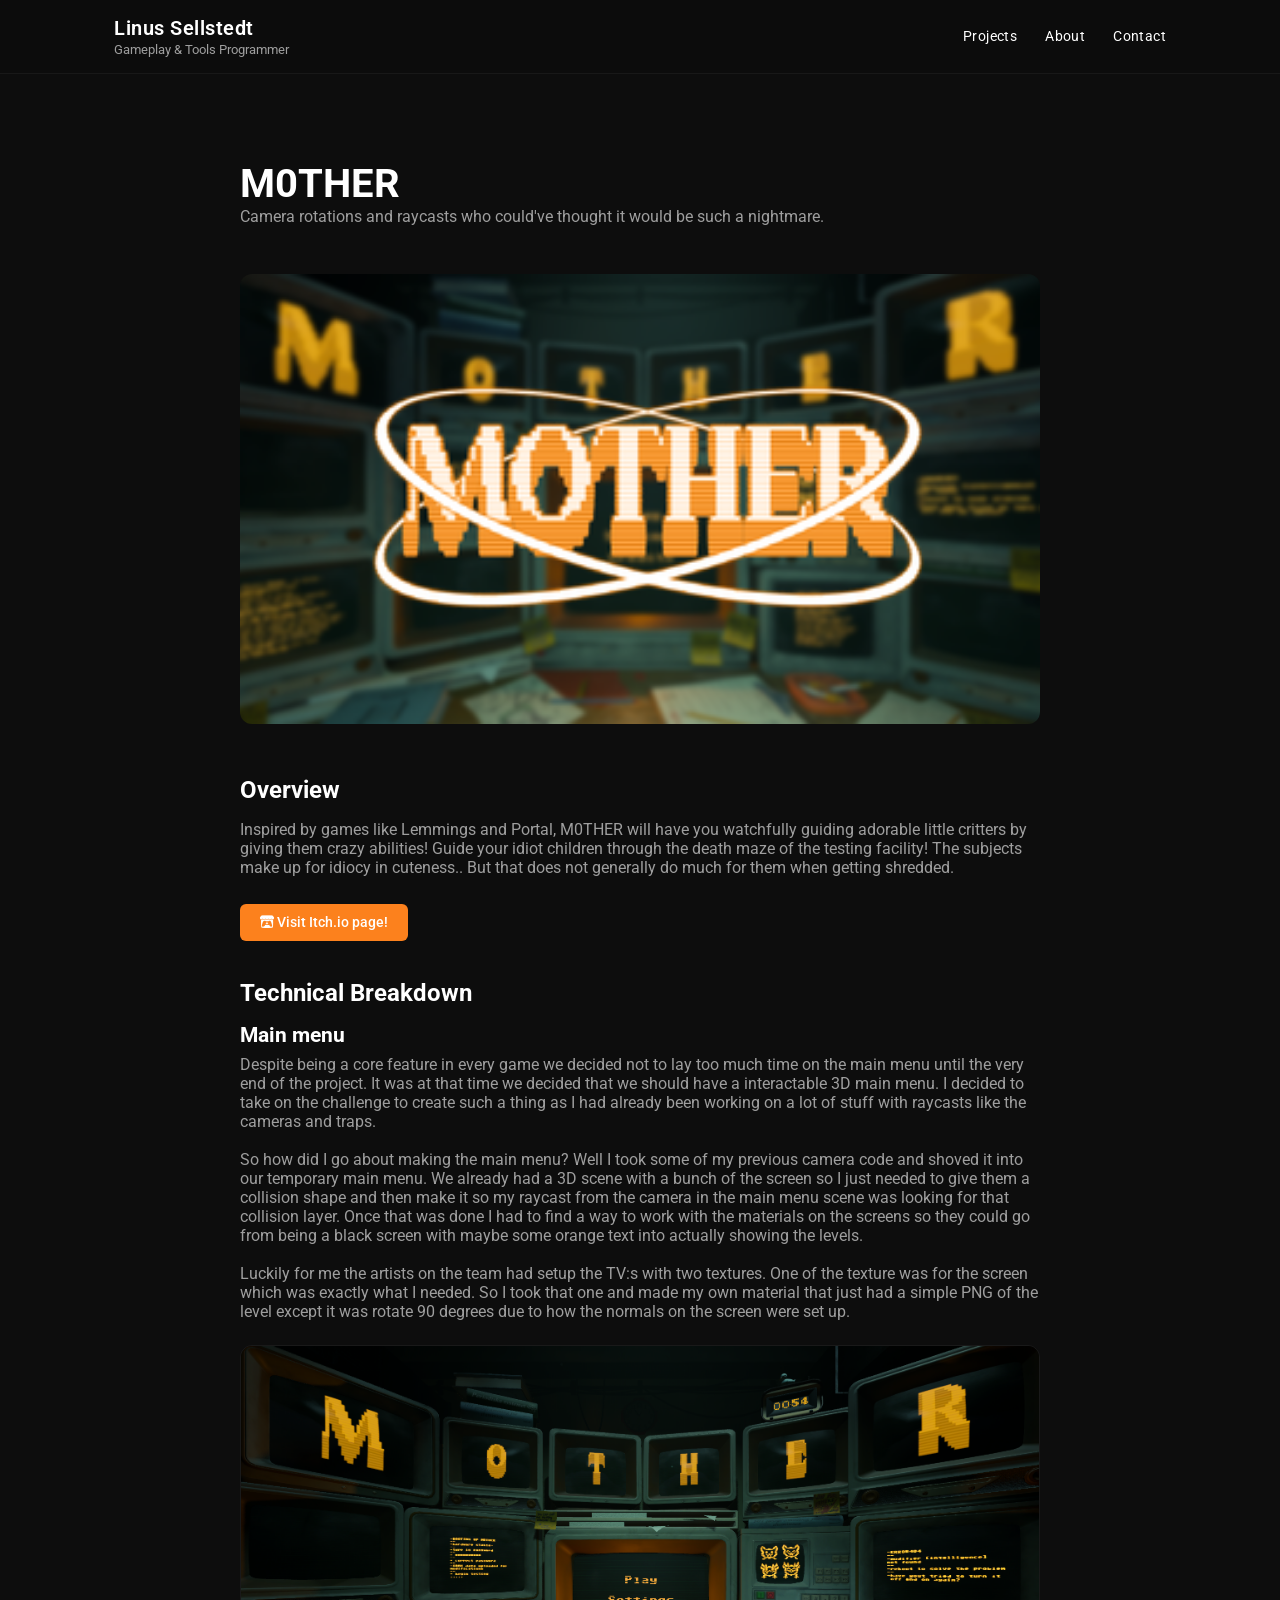
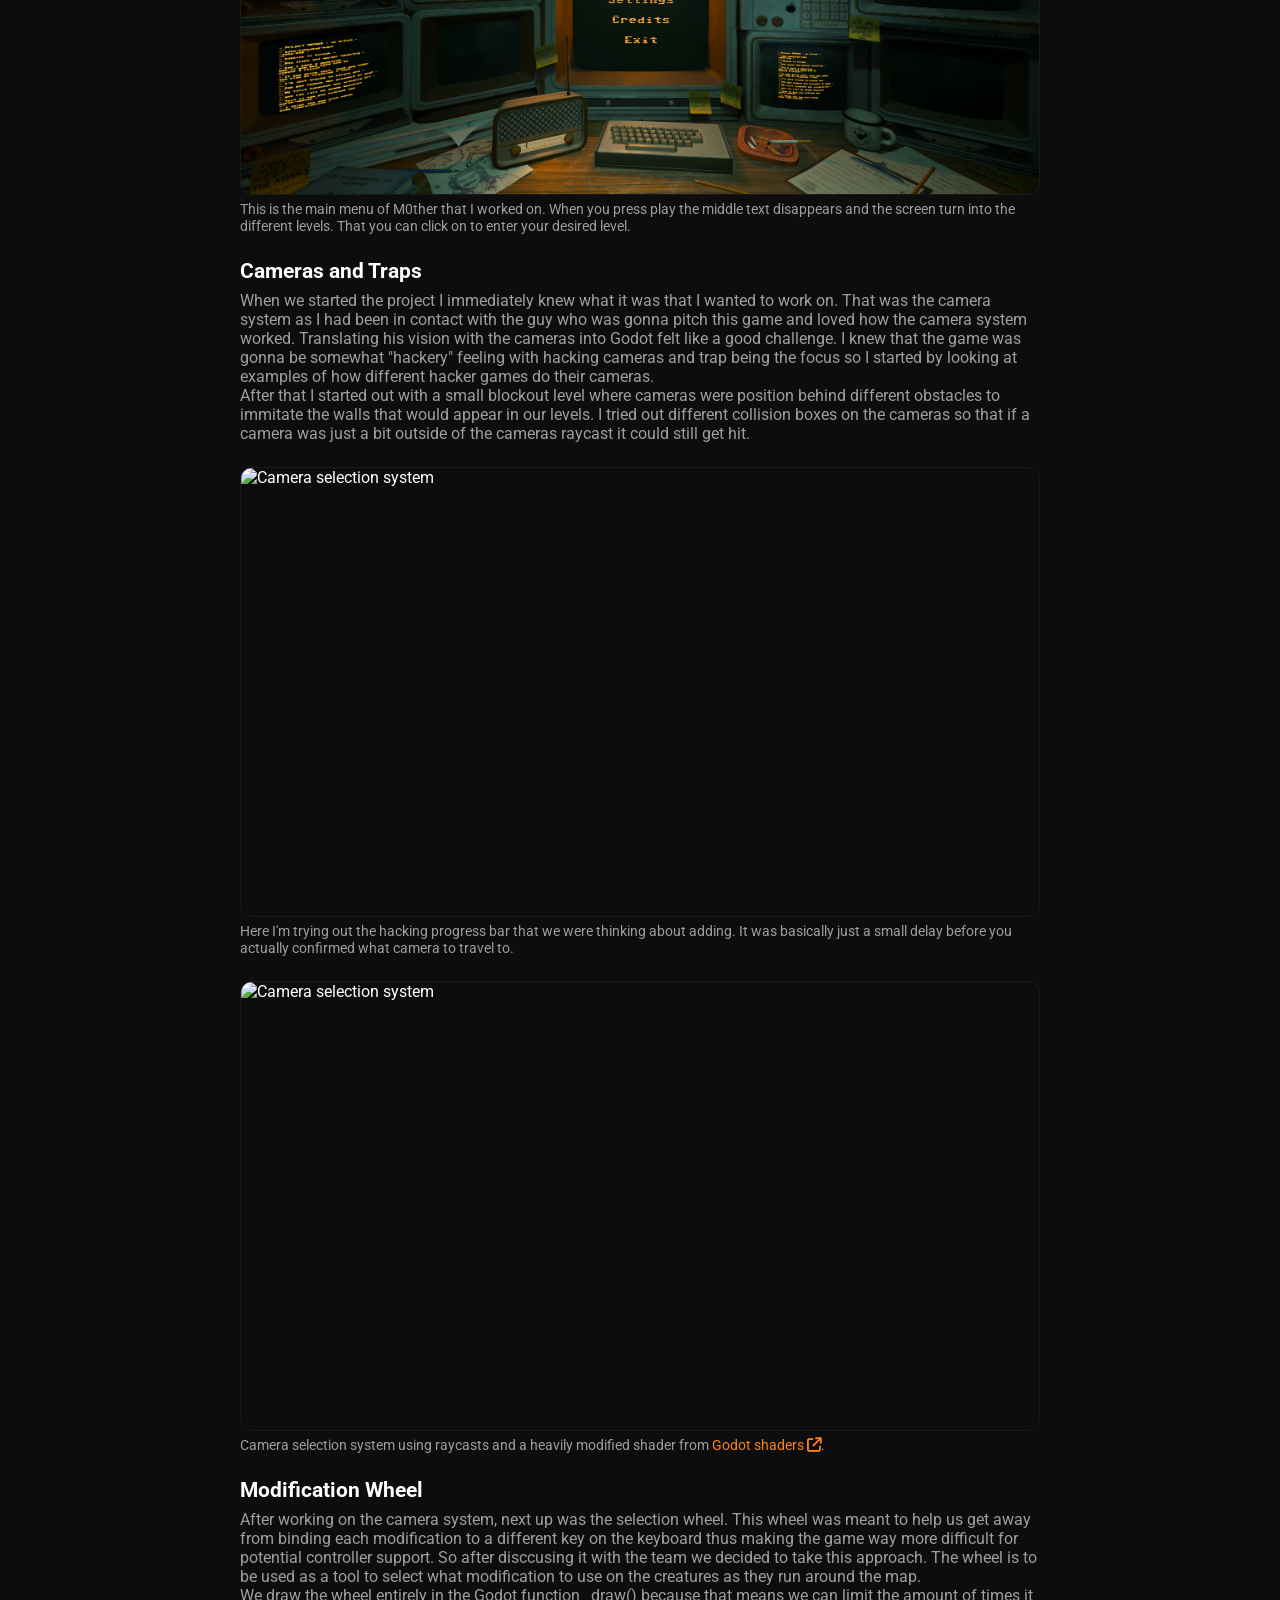
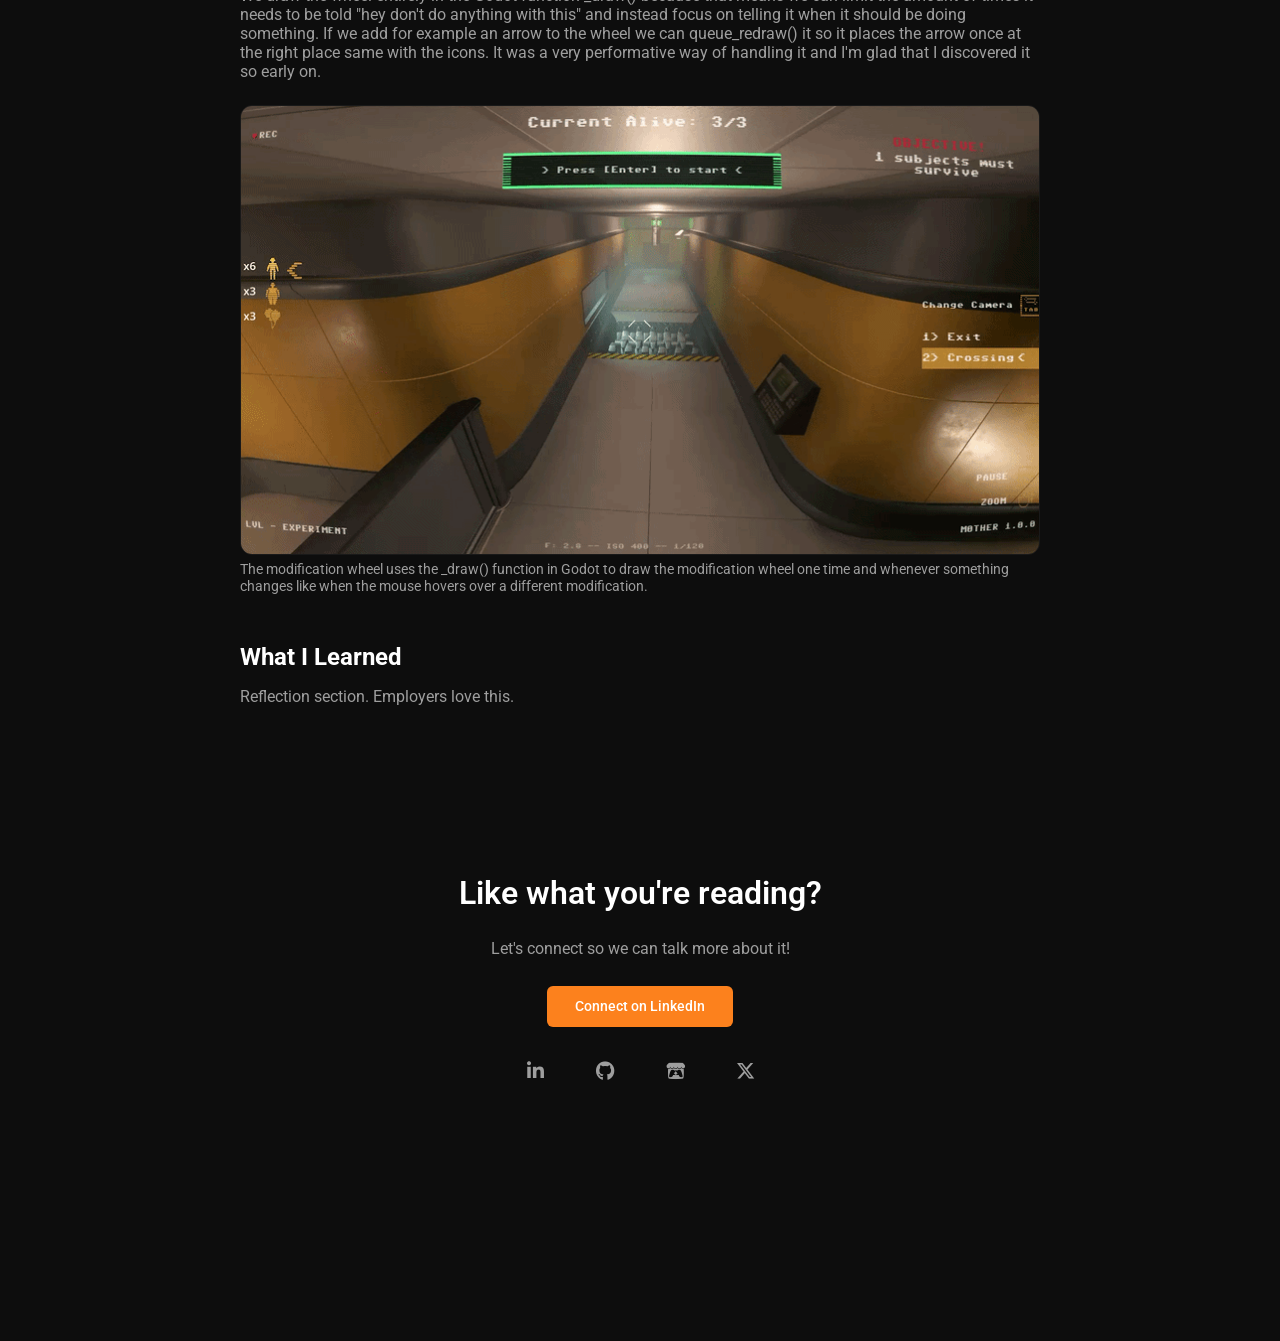
==== commit 2016a438: "Adjusted margin on article img and added more mother txt" ====
--- a/mother.html
+++ b/mother.html
@@ -79,7 +79,18 @@
                 </figure>
                 <h3>Cameras and Traps</h3>
                 <p>
-                    This was the longest I had ever sat down with one thing and still enjoyed working on it every second!
+                    When we started the project I immediately knew what it was that I wanted to work on. That was the camera system as I had been in contact with the guy who was gonna pitch this game and loved how the camera system worked.
+                    Translating his vision with the cameras into Godot felt like a good challenge. I knew that the game was gonna be somewhat "hackery" feeling with hacking cameras and trap being the focus so I started by looking at examples of
+                    how different hacker games do their cameras. <br>
+                    After that I started out with a small blockout level where cameras were position behind different obstacles to immitate the walls that would appear in our levels. I tried out different collision boxes on the cameras so that 
+                    if a camera was just a bit outside of the cameras raycast it could still get hit.
+                <figure class="article-figure">
+                <img src="images/trying-out-hack-progress.gif" alt="Camera selection system">
+                <figcaption>
+                Here I'm trying out the hacking progress bar that we were thinking about adding. It was basically just a small delay before you actually confirmed what camera to travel to.
+                </figcaption>
+                </figure>
+
                 </p>
                 <figure class="article-figure">
                     <img src="images/camera_selection.gif" alt="Camera selection system">
--- a/css/mother-style.css
+++ b/css/mother-style.css
@@ -207,7 +207,7 @@
 }
 
 .article-figure {
-    margin: 48px 0;
+    margin: 24px 0;
     place-items: start;
 }
 
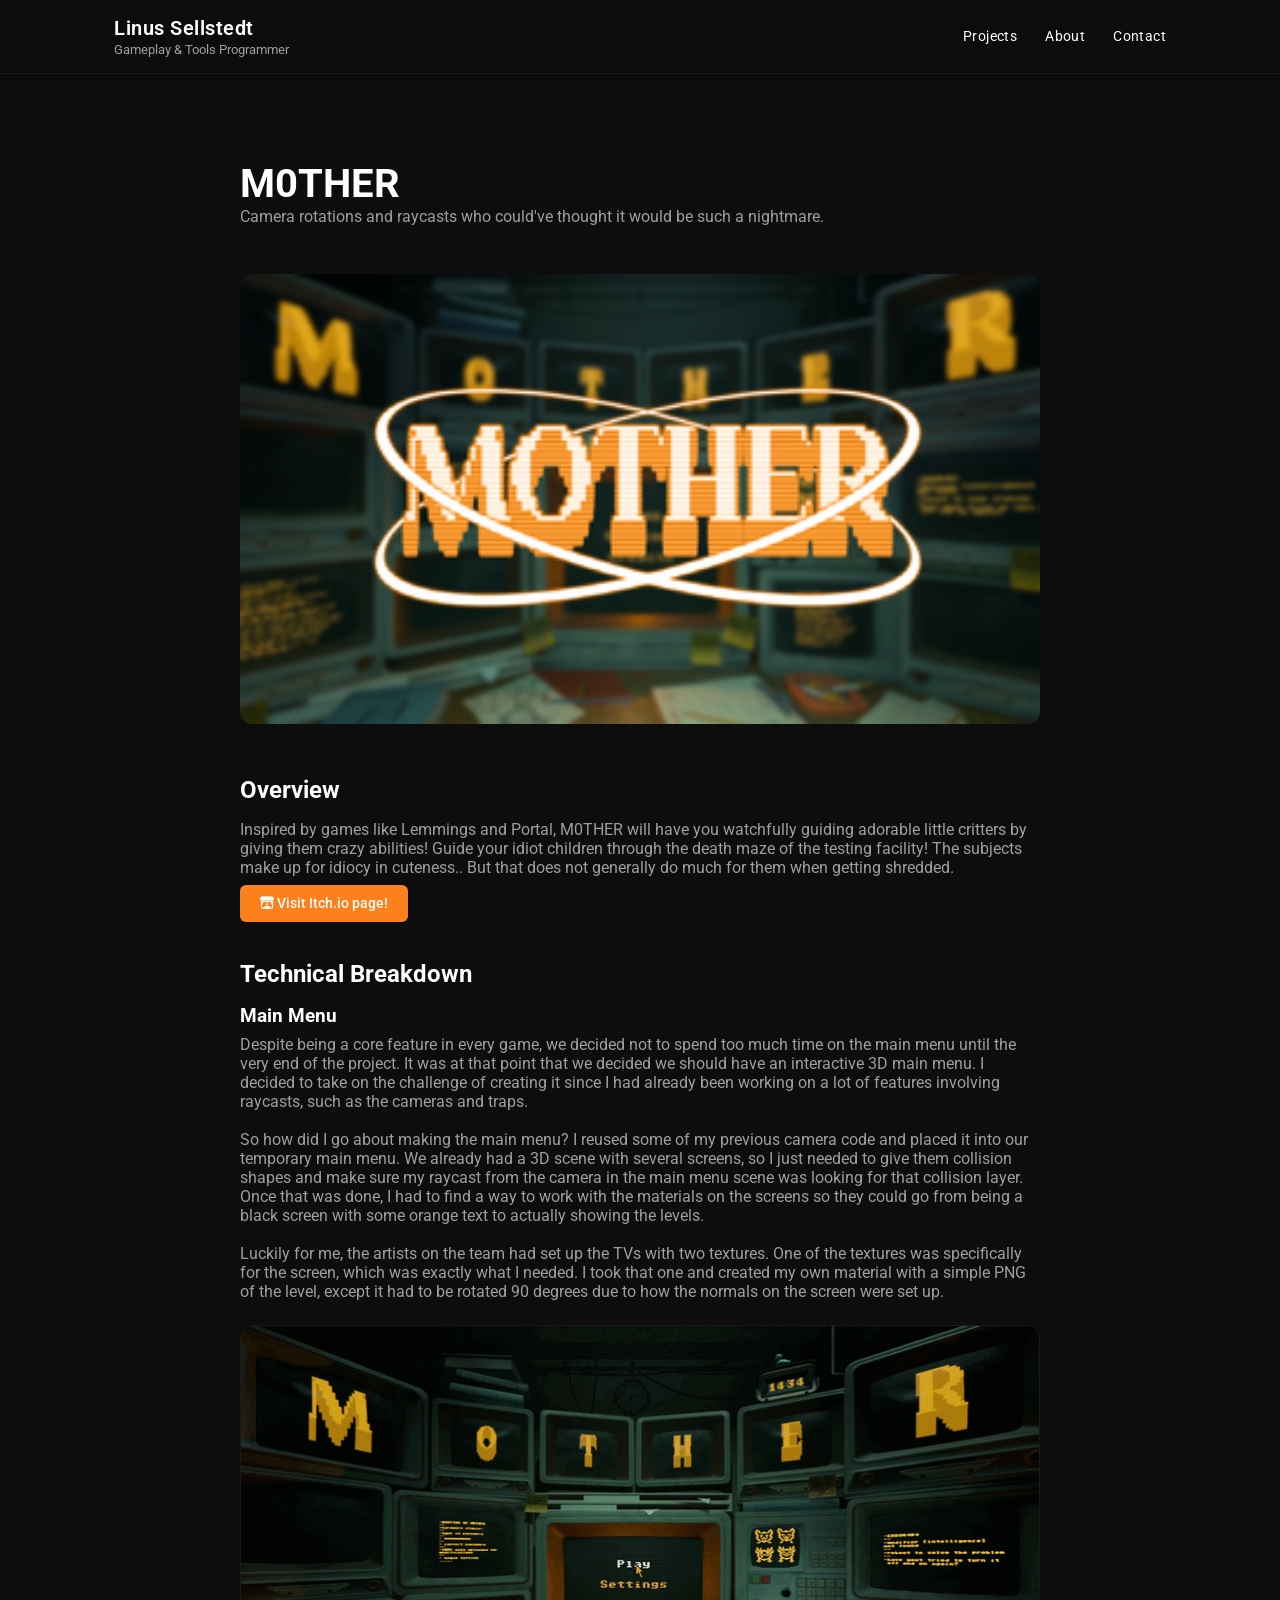
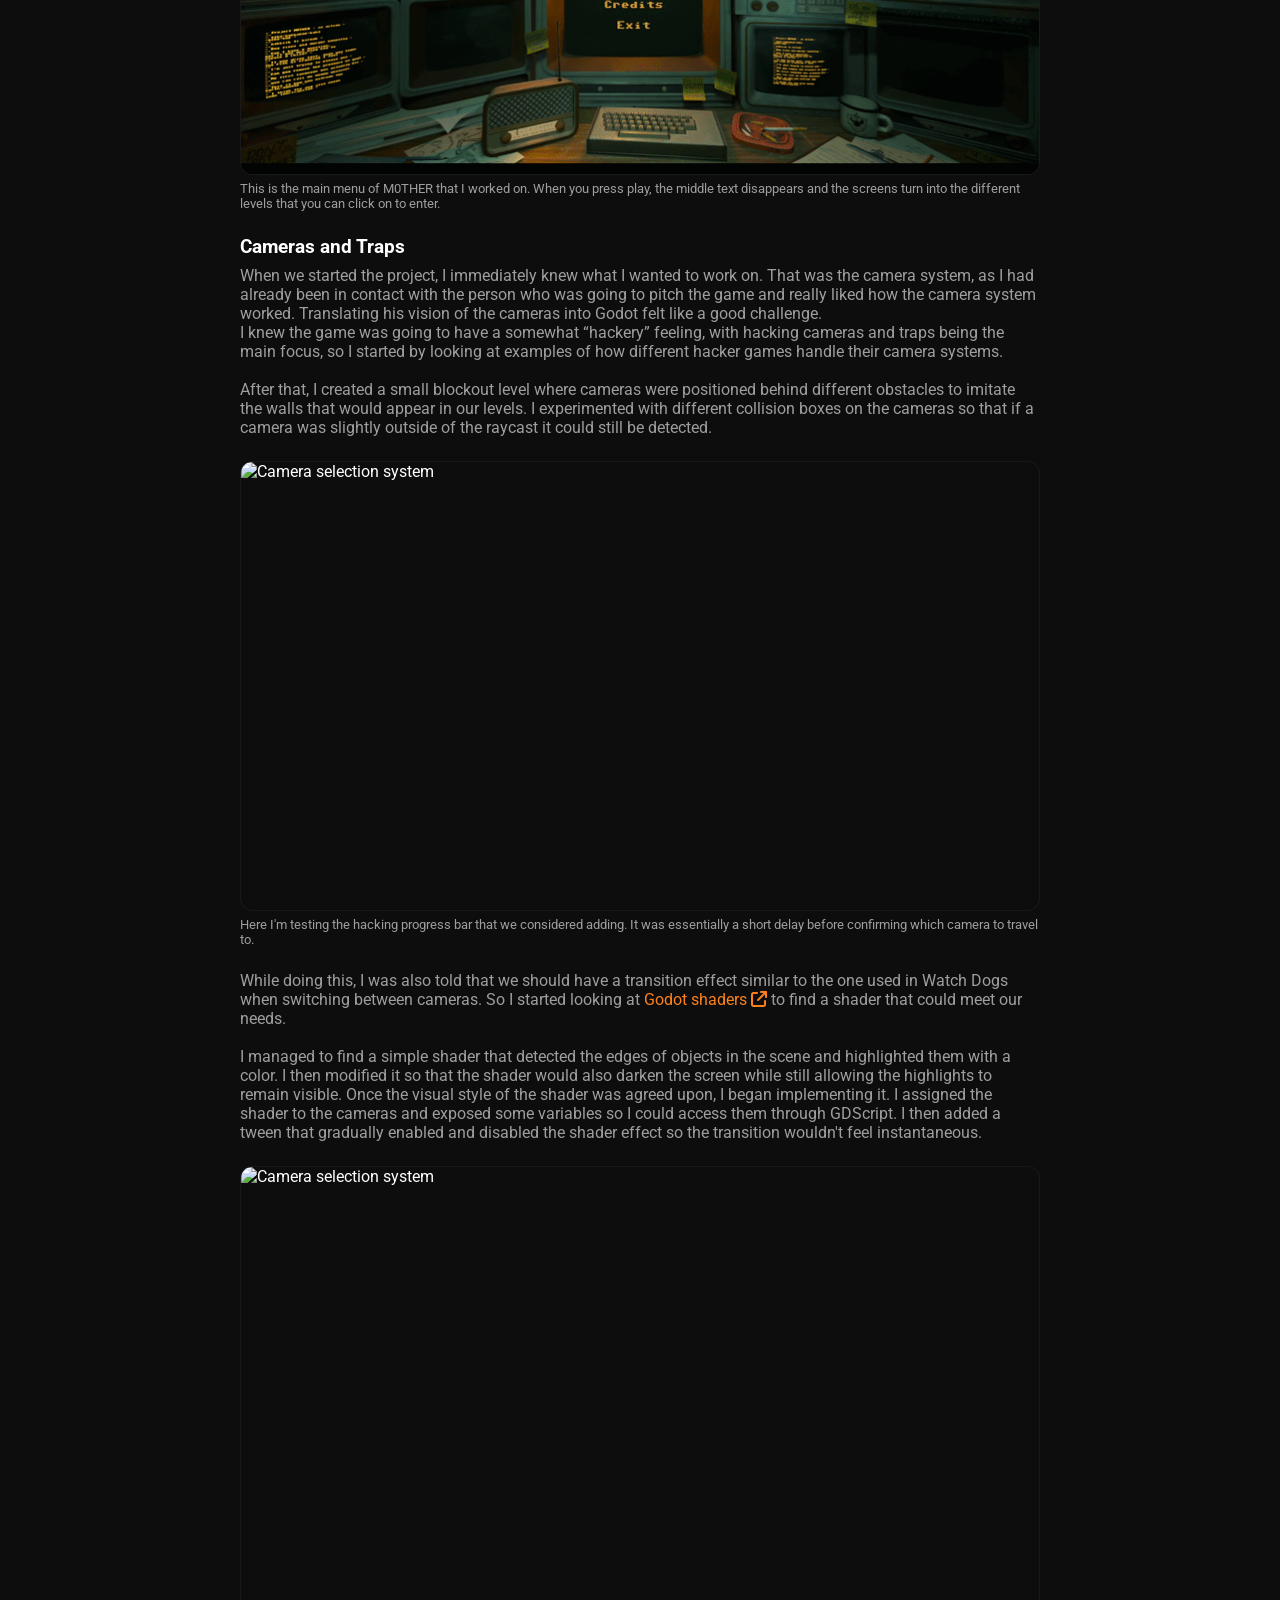
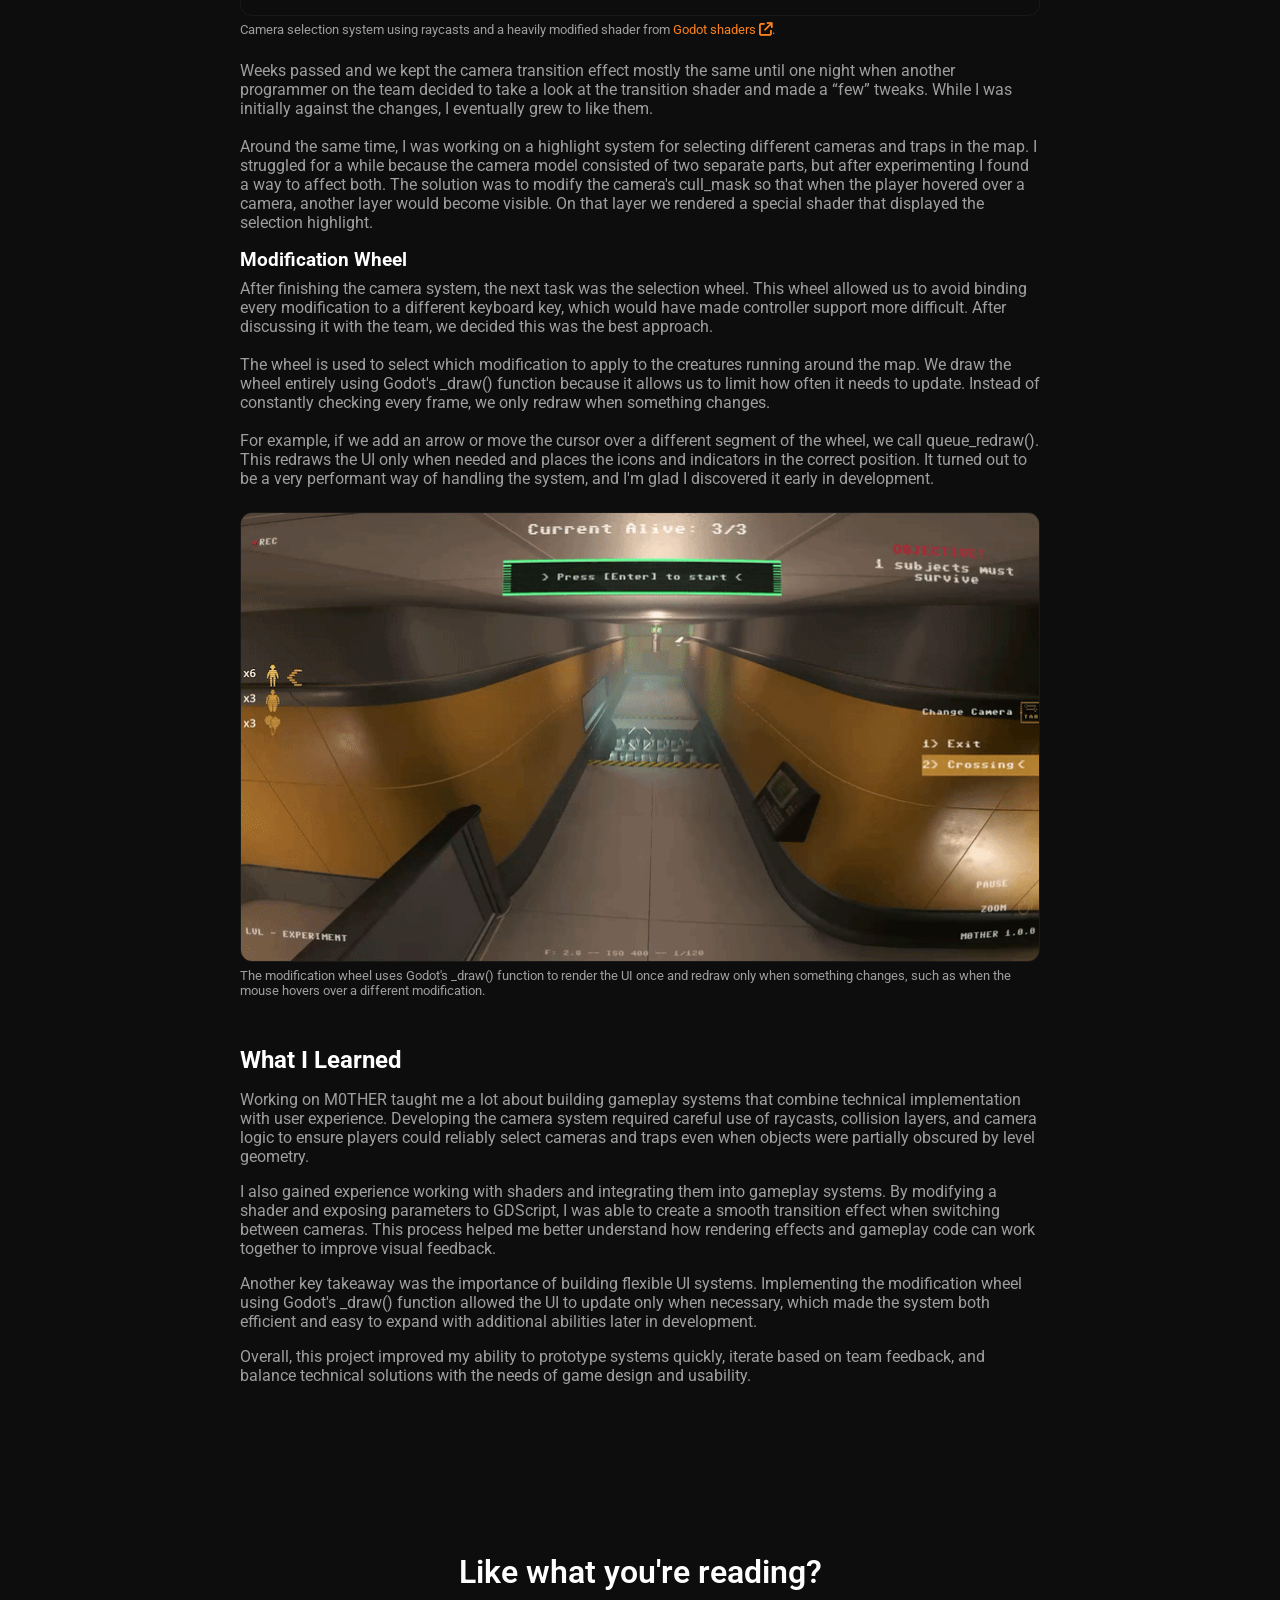
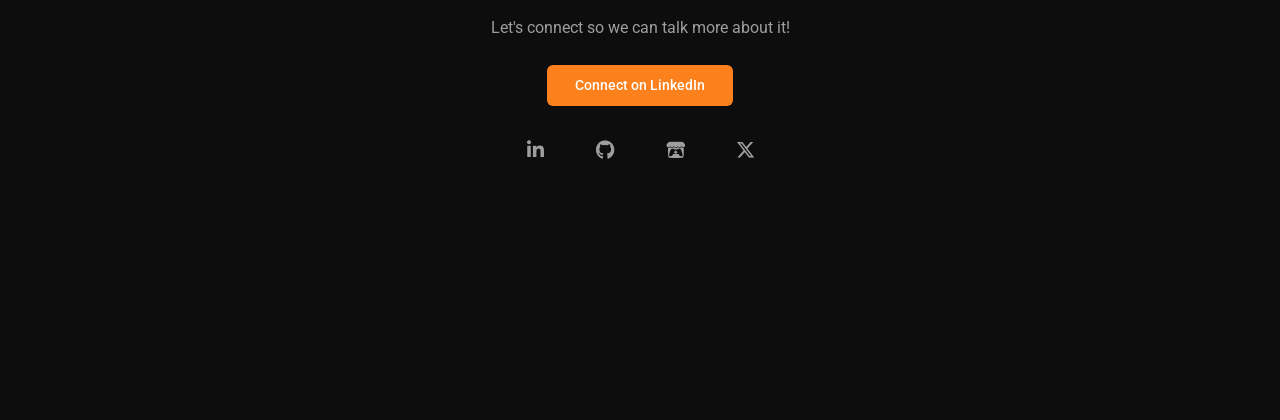
==== commit d5420023: "Started work on Project-Echo and small touches on M0ther" ====
--- a/mother.html
+++ b/mother.html
@@ -3,6 +3,7 @@
 <head>
     <meta charset="UTF-8">
     <title>M0ther | Linus Sellstedt</title>
+    <link rel="icon" type="image/x-icon" href="images/profile_picture.webp">
     <meta name="viewport" content="width=device-width, initial-scale=1.0">
 
     <!-- Font Awesome -->
@@ -33,8 +34,6 @@
         </div>
     </div>
 </nav>
-
-    <!-- Article Section -->
     <main class="article">
         <div class="article-container">
             <header class="article-header">
@@ -54,7 +53,6 @@
                     Guide your idiot children through the death maze of the testing facility! 
                     The subjects make up for idiocy in cuteness.. But that does not generally do much for them when getting shredded.
                 </p>
-                <br>
                 <a href="files/m0ther-build.zip" class="btn-primary" download>
                     <i class="fa-brands fa-itch-io"></i>
                     Visit Itch.io page!
@@ -63,52 +61,82 @@
 
             <section>
                 <h2>Technical Breakdown</h2>
-                <h3>Main menu</h3>
+
+                <h3>Main Menu</h3>
                 <p>
-                    Despite being a core feature in every game we decided not to lay too much time on the main menu until the very end of the project. It was at that time we decided that we should have a interactable 3D main menu.
-                    I decided to take on the challenge to create such a thing as I had already been working on a lot of stuff with raycasts like the cameras and traps. <br> <br>So how did I go about making the main menu? Well I took some of my previous camera code
-                    and shoved it into our temporary main menu. We already had a 3D scene with a bunch of the screen so I just needed to give them a collision shape and then make it so my raycast from the camera in the main menu scene was looking for that collision layer.
-                    Once that was done I had to find a way to work with the materials on the screens so they could go from being a black screen with maybe some orange text into actually showing the levels. <br><br>Luckily for me the artists on the team had setup the TV:s with two textures.
-                    One of the texture was for the screen which was exactly what I needed. So I took that one and made my own material that just had a simple PNG of the level except it was rotate 90 degrees due to how the normals on the screen were set up.
+                    Despite being a core feature in every game, we decided not to spend too much time on the main menu until the very end of the project. It was at that point that we decided we should have an interactive 3D main menu.
+                    I decided to take on the challenge of creating it since I had already been working on a lot of features involving raycasts, such as the cameras and traps.
+                    <br><br>
+                    So how did I go about making the main menu? I reused some of my previous camera code and placed it into our temporary main menu. We already had a 3D scene with several screens, so I just needed to give them collision shapes and make sure my raycast from the camera in the main menu scene was looking for that collision layer.
+                    Once that was done, I had to find a way to work with the materials on the screens so they could go from being a black screen with some orange text to actually showing the levels.
+                    <br><br>
+                    Luckily for me, the artists on the team had set up the TVs with two textures. One of the textures was specifically for the screen, which was exactly what I needed. I took that one and created my own material with a simple PNG of the level, except it had to be rotated 90 degrees due to how the normals on the screen were set up.
                 </p>
+
                 <figure class="article-figure">
-                    <img src="images/mother_menu.png" alt="Camera selection system">
+                    <img src="images/M0THER-Main-Menu.gif" alt="Camera selection system">
                     <figcaption>
-                    This is the main menu of M0ther that I worked on. When you press play the middle text disappears and the screen turn into the different levels. That you can click on to enter your desired level.
+                    This is the main menu of M0THER that I worked on. When you press play, the middle text disappears and the screens turn into the different levels that you can click on to enter.
                     </figcaption>
                 </figure>
+
                 <h3>Cameras and Traps</h3>
                 <p>
-                    When we started the project I immediately knew what it was that I wanted to work on. That was the camera system as I had been in contact with the guy who was gonna pitch this game and loved how the camera system worked.
-                    Translating his vision with the cameras into Godot felt like a good challenge. I knew that the game was gonna be somewhat "hackery" feeling with hacking cameras and trap being the focus so I started by looking at examples of
-                    how different hacker games do their cameras. <br>
-                    After that I started out with a small blockout level where cameras were position behind different obstacles to immitate the walls that would appear in our levels. I tried out different collision boxes on the cameras so that 
-                    if a camera was just a bit outside of the cameras raycast it could still get hit.
+                    When we started the project, I immediately knew what I wanted to work on. That was the camera system, as I had already been in contact with the person who was going to pitch the game and really liked how the camera system worked.
+                    Translating his vision of the cameras into Godot felt like a good challenge.
+                    <br>
+                    I knew the game was going to have a somewhat “hackery” feeling, with hacking cameras and traps being the main focus, so I started by looking at examples of how different hacker games handle their camera systems.
+                    <br><br>
+                    After that, I created a small blockout level where cameras were positioned behind different obstacles to imitate the walls that would appear in our levels. I experimented with different collision boxes on the cameras so that if a camera was slightly outside of the raycast it could still be detected.
+                </p>
+
                 <figure class="article-figure">
-                <img src="images/trying-out-hack-progress.gif" alt="Camera selection system">
-                <figcaption>
-                Here I'm trying out the hacking progress bar that we were thinking about adding. It was basically just a small delay before you actually confirmed what camera to travel to.
-                </figcaption>
+                    <img src="images/trying-out-hack-progress.gif" alt="Camera selection system">
+                    <figcaption>
+                    Here I'm testing the hacking progress bar that we considered adding. It was essentially a short delay before confirming which camera to travel to.
+                    </figcaption>
                 </figure>
 
+                <p>
+                    While doing this, I was also told that we should have a transition effect similar to the one used in Watch Dogs when switching between cameras.
+                    So I started looking at <a href="https://godotshaders.com/" target="_blank" class="highlight-link-name">Godot shaders <i class="fa-solid fa-arrow-up-right-from-square"></i></a>
+                    to find a shader that could meet our needs.
+                    <br><br>
+                    I managed to find a simple shader that detected the edges of objects in the scene and highlighted them with a color. I then modified it so that the shader would also darken the screen while still allowing the highlights to remain visible.
+                    Once the visual style of the shader was agreed upon, I began implementing it. I assigned the shader to the cameras and exposed some variables so I could access them through GDScript. I then added a tween that gradually enabled and disabled the shader effect so the transition wouldn't feel instantaneous.
                 </p>
+
                 <figure class="article-figure">
                     <img src="images/camera_selection.gif" alt="Camera selection system">
                     <figcaption>
                     Camera selection system using raycasts and a heavily modified shader from <a href="https://godotshaders.com/" target="_blank" class="highlight-link-name">Godot shaders <i class="fa-solid fa-arrow-up-right-from-square"></i></a>.
                     </figcaption>
                 </figure>
+
+                <p>
+                    Weeks passed and we kept the camera transition effect mostly the same until one night when another programmer on the team decided to take a look at the transition shader and made a “few” tweaks.
+                    While I was initially against the changes, I eventually grew to like them.
+                    <br><br>
+                    Around the same time, I was working on a highlight system for selecting different cameras and traps in the map. I struggled for a while because the camera model consisted of two separate parts, but after experimenting I found a way to affect both.
+                    The solution was to modify the camera's cull_mask so that when the player hovered over a camera, another layer would become visible. On that layer we rendered a special shader that displayed the selection highlight.
+                </p>
+
                 <h3>Modification Wheel</h3>
                 <p>
-                    After working on the camera system, next up was the selection wheel. This wheel was meant to help us get away from binding each modification to a different key on the keyboard thus making the game way more difficult for potential controller support.
-                    So after disccusing it with the team we decided to take this approach. The wheel is to be used as a tool to select what modification to use on the creatures as they run around the map. <br>
-                    We draw the wheel entirely in the Godot function _draw() because that means we can limit the amount of times it needs to be told "hey don't do anything with this" and instead focus on telling it when it should be doing something.
-                    If we add for example an arrow to the wheel we can queue_redraw() it so it places the arrow once at the right place same with the icons. It was a very performative way of handling it and I'm glad that I discovered it so early on.
+                    After finishing the camera system, the next task was the selection wheel. This wheel allowed us to avoid binding every modification to a different keyboard key, which would have made controller support more difficult.
+                    After discussing it with the team, we decided this was the best approach.
+                    <br><br>
+                    The wheel is used to select which modification to apply to the creatures running around the map.
+                    We draw the wheel entirely using Godot's _draw() function because it allows us to limit how often it needs to update. Instead of constantly checking every frame, we only redraw when something changes.
+                    <br><br>
+                    For example, if we add an arrow or move the cursor over a different segment of the wheel, we call queue_redraw(). This redraws the UI only when needed and places the icons and indicators in the correct position.
+                    It turned out to be a very performant way of handling the system, and I'm glad I discovered it early in development.
                 </p>
+
                 <figure class="article-figure">
                     <img src="images/ui_modifier_wheel.gif" alt="Camera selection system">
                     <figcaption>
-                    The modification wheel uses the _draw() function in Godot to draw the modification wheel one time and whenever something changes like when the mouse hovers over a different modification.
+                    The modification wheel uses Godot's _draw() function to render the UI once and redraw only when something changes, such as when the mouse hovers over a different modification.
                     </figcaption>
                 </figure>
             </section>
@@ -116,37 +144,55 @@
             <section>
                 <h2>What I Learned</h2>
                 <p>
-                    Reflection section. Employers love this.
+                    Working on M0THER taught me a lot about building gameplay systems that combine 
+                    technical implementation with user experience. Developing the camera system 
+                    required careful use of raycasts, collision layers, and camera logic to ensure 
+                    players could reliably select cameras and traps even when objects were partially 
+                    obscured by level geometry.
+                </p>
+
+                <p>
+                    I also gained experience working with shaders and integrating them into gameplay 
+                    systems. By modifying a shader and exposing parameters to GDScript, I was able to 
+                    create a smooth transition effect when switching between cameras. This process 
+                    helped me better understand how rendering effects and gameplay code can work 
+                    together to improve visual feedback.
+                </p>
+
+                <p>
+                    Another key takeaway was the importance of building flexible UI systems. 
+                    Implementing the modification wheel using Godot's _draw() function 
+                    allowed the UI to update only when necessary, which made the system both efficient 
+                    and easy to expand with additional abilities later in development.
+                </p>
+
+                <p>
+                    Overall, this project improved my ability to prototype systems quickly, iterate 
+                    based on team feedback, and balance technical solutions with the needs of game 
+                    design and usability.
                 </p>
             </section>
-<section id="connect">
-    <div class="connect-container">
-        <!-- Heading -->
-        <h2>Like what you're reading?</h2>
-
-        <!-- Paragraph -->
-        <p>Let's connect so we can talk more about it!</p>
-
-        <!-- Contact Button -->
-        <a href="mailto:you@email.com" class="btn-primary">Connect on LinkedIn</a>
-
-        <!-- Social Icons -->
-        <div class="connect-socials">
-            <a href="https://linkedin.com" target="_blank" aria-label="LinkedIn">
-                <i class="fa-brands fa-linkedin-in"></i>
-            </a>
-            <a href="#" target="_blank" aria-label="GitHub">
-                <i class="fab fa-github"></i>
-            </a>
-            <a href="https://itch.io" target="_blank" aria-label="Itch.io">
-                <i class="fa-brands fa-itch-io"></i>
-            </a>
-            <a href="https://x.com" target="_blank" aria-label="X.com">
-                <i class="fa-brands fa-x-twitter"></i>
-            </a>
-        </div>
-    </div>
-</section>
+            <section id="connect">
+                <div class="connect-container">
+                    <h2>Like what you're reading?</h2>
+                    <p>Let's connect so we can talk more about it!</p>
+                    <a href="mailto:you@email.com" class="btn-primary">Connect on LinkedIn</a>
+                    <div class="connect-socials">
+                        <a href="https://linkedin.com" target="_blank" aria-label="LinkedIn">
+                            <i class="fa-brands fa-linkedin-in"></i>
+                        </a>
+                        <a href="#" target="_blank" aria-label="GitHub">
+                            <i class="fab fa-github"></i>
+                        </a>
+                        <a href="https://itch.io" target="_blank" aria-label="Itch.io">
+                            <i class="fa-brands fa-itch-io"></i>
+                        </a>
+                        <a href="https://x.com" target="_blank" aria-label="X.com">
+                            <i class="fa-brands fa-x-twitter"></i>
+                        </a>
+                    </div>
+                </div>
+            </section>
         </div>
     </main>
 </body>
--- a/css/mother-style.css
+++ b/css/mother-style.css
@@ -192,7 +192,7 @@
 
 .article h3 {
     margin-bottom: 8px;
-    font-size: 1.3rem;
+    font-size: 1.2rem;
 }
 
 .article p {
@@ -221,7 +221,7 @@
 
 .article-figure figcaption {
     margin-top: 6px;
-    font-size: 0.9rem;
+    font-size: 0.84rem;
     color: var(--sub-text-color);
     text-align: left;
     max-inline-size: none !important;
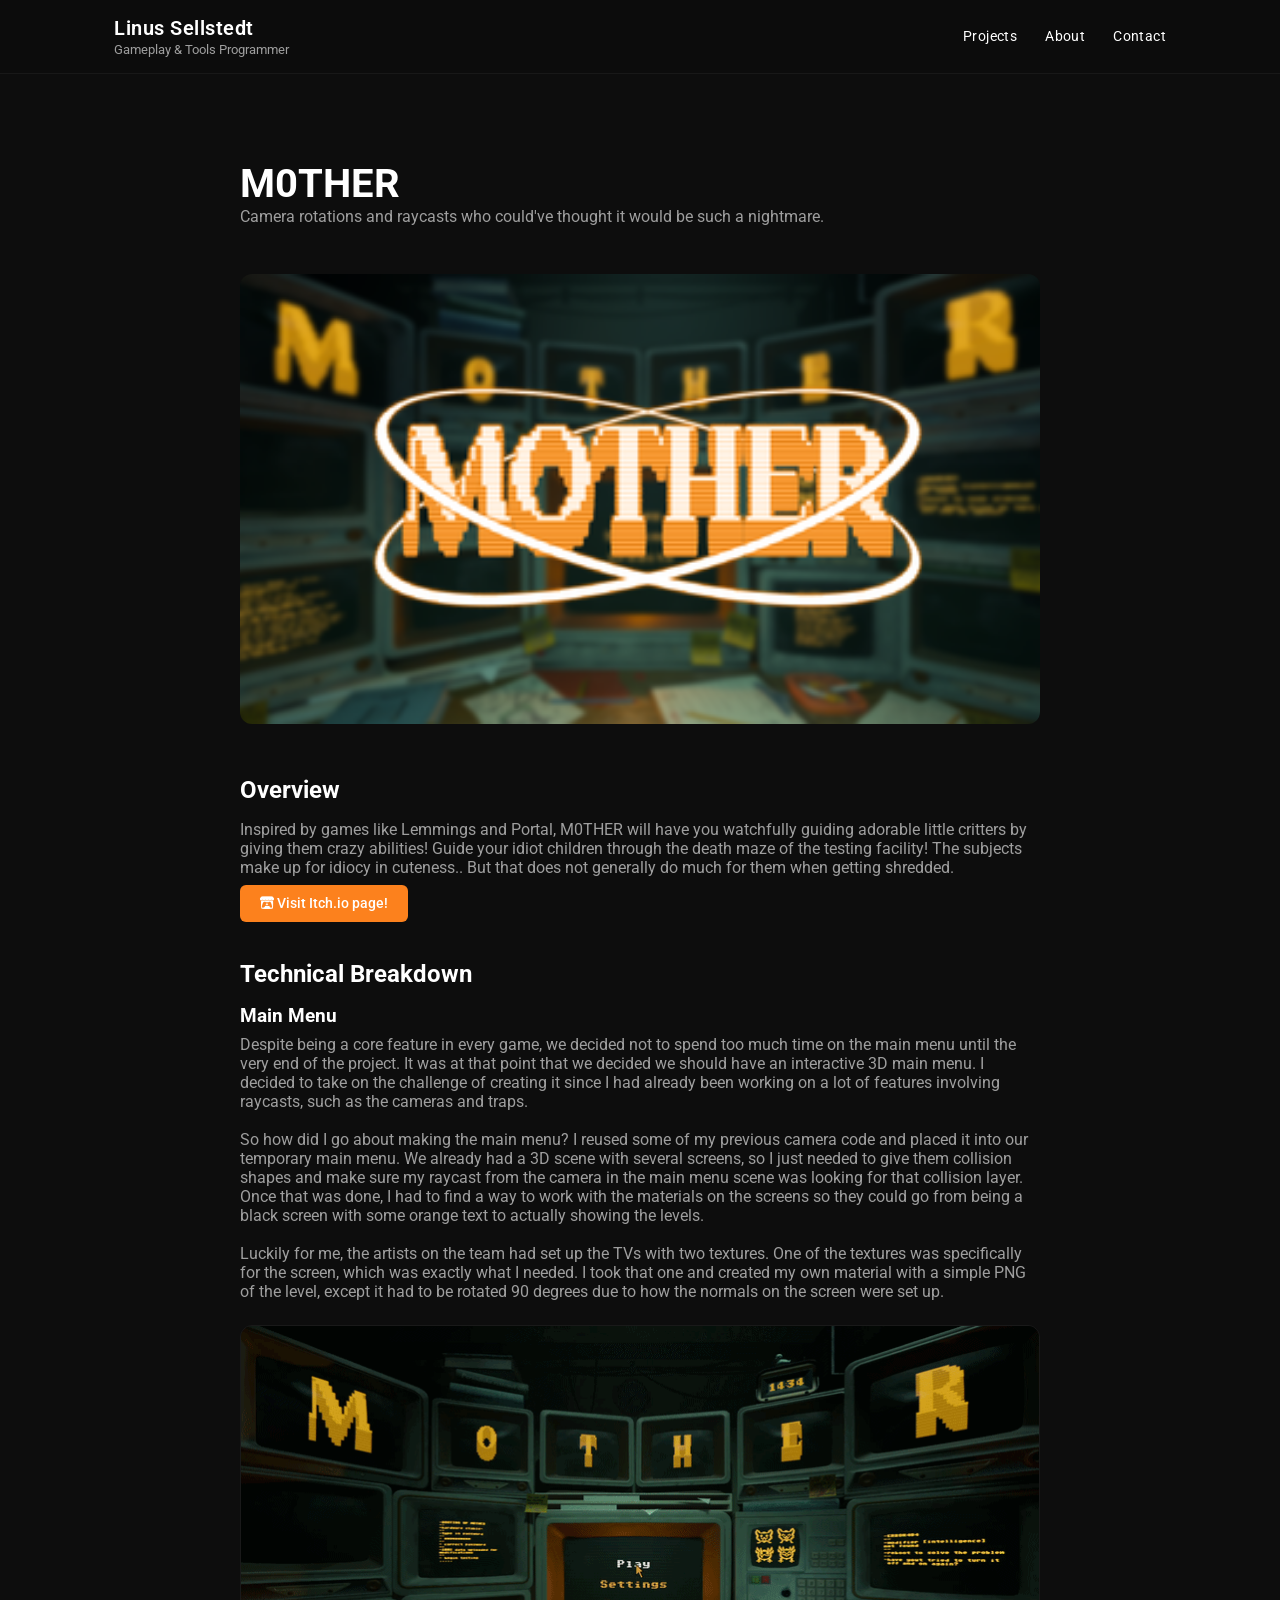
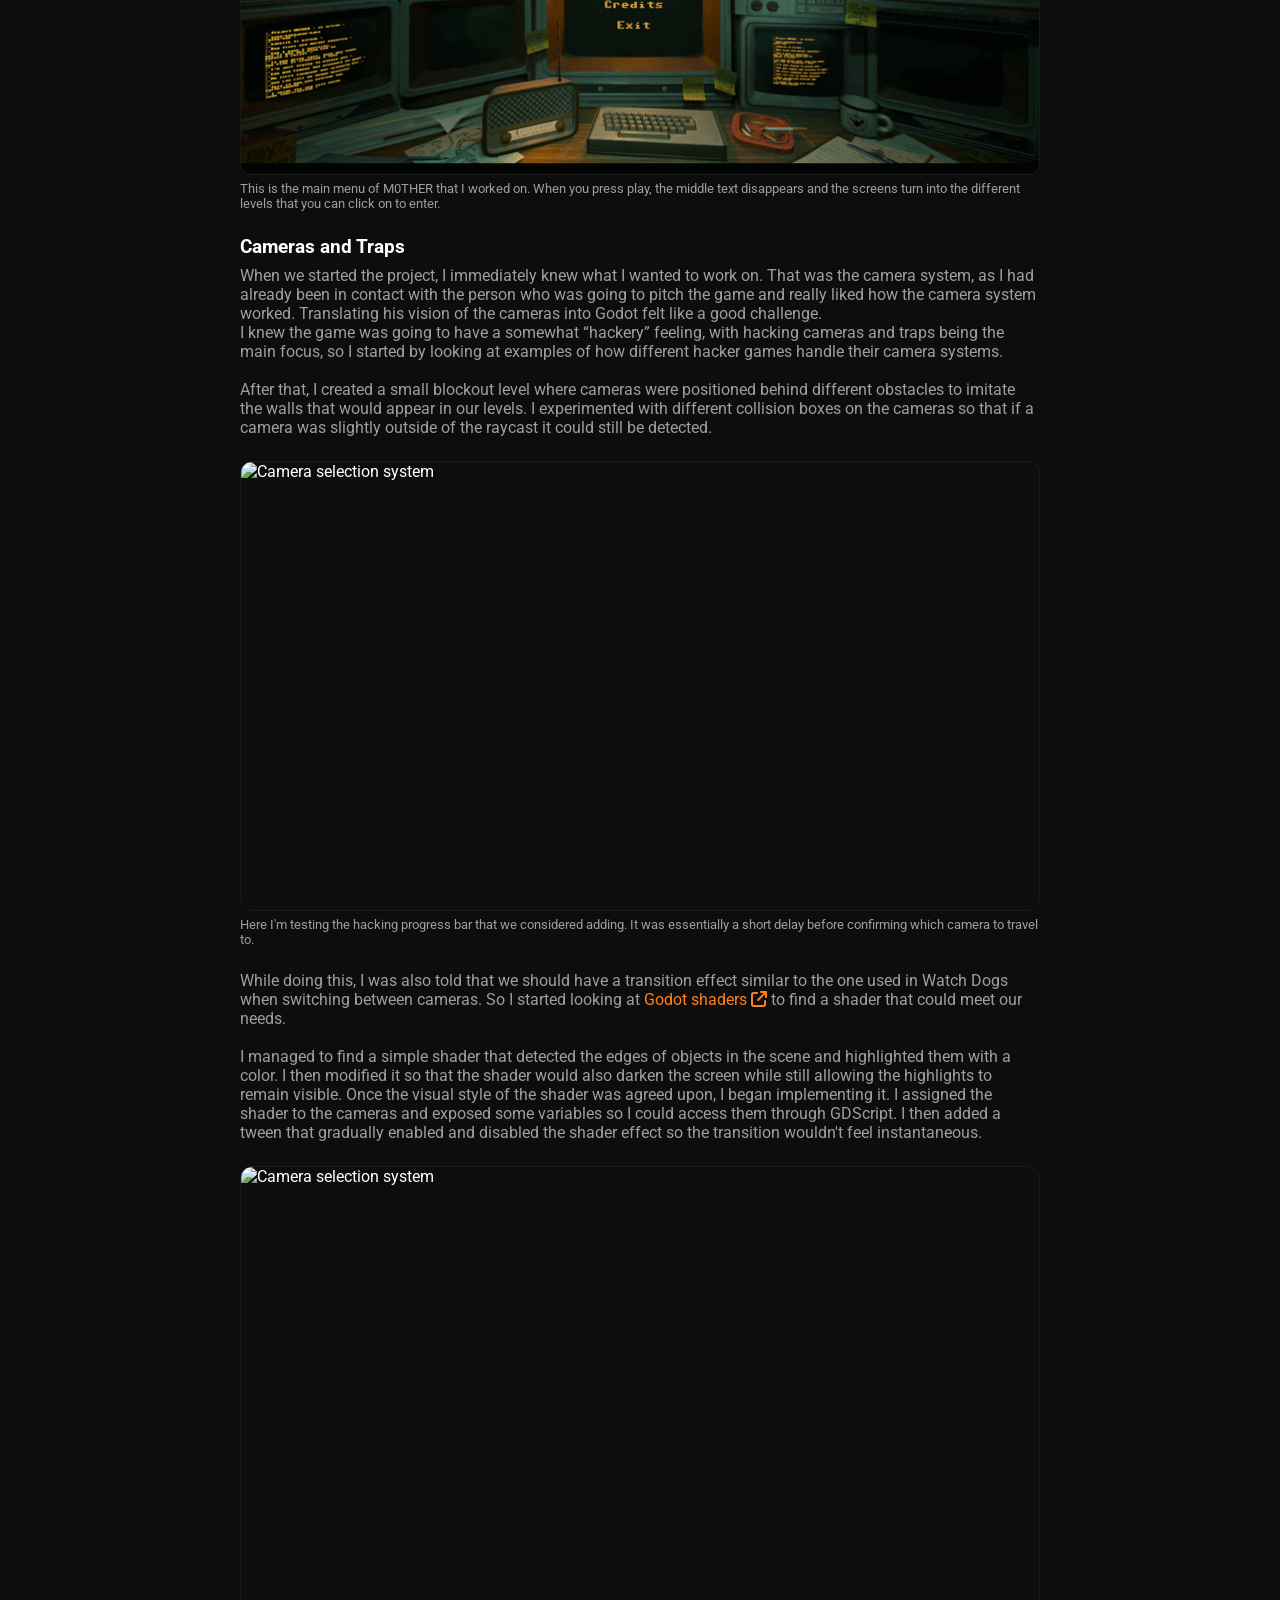
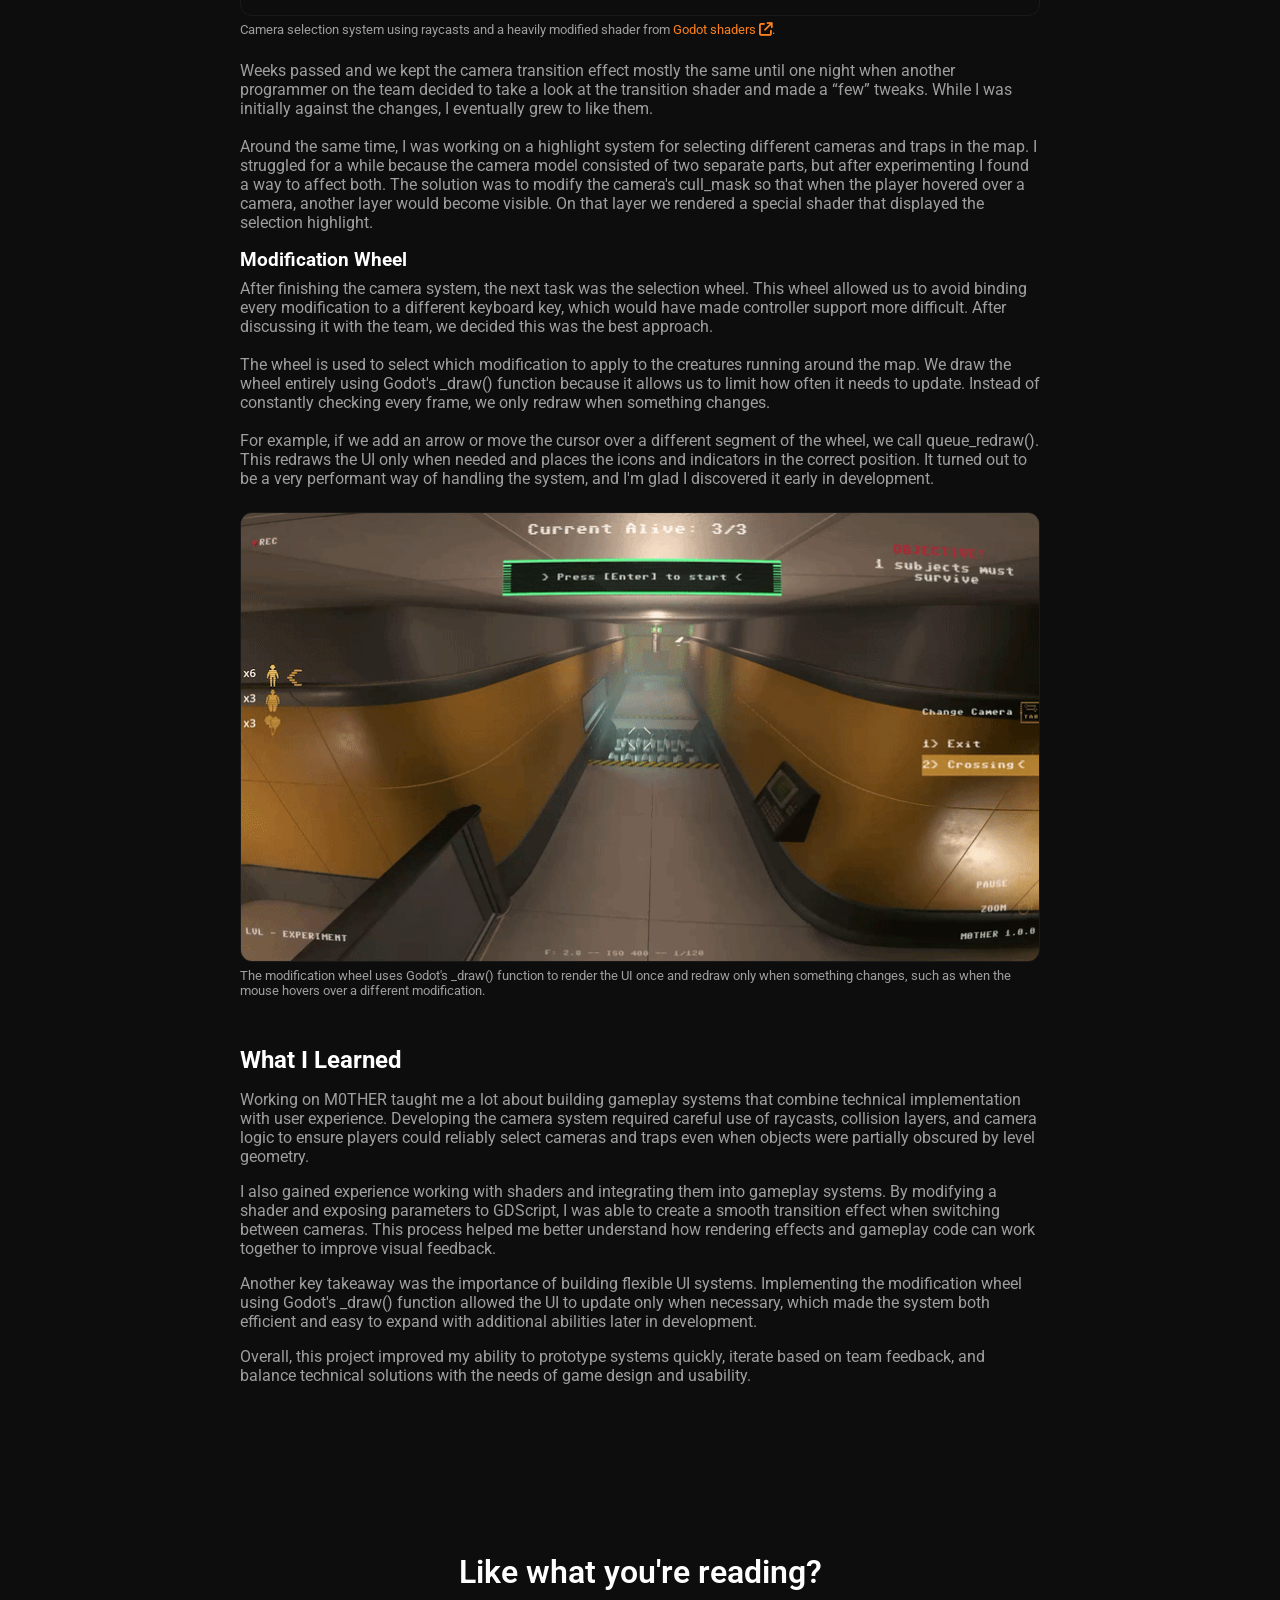
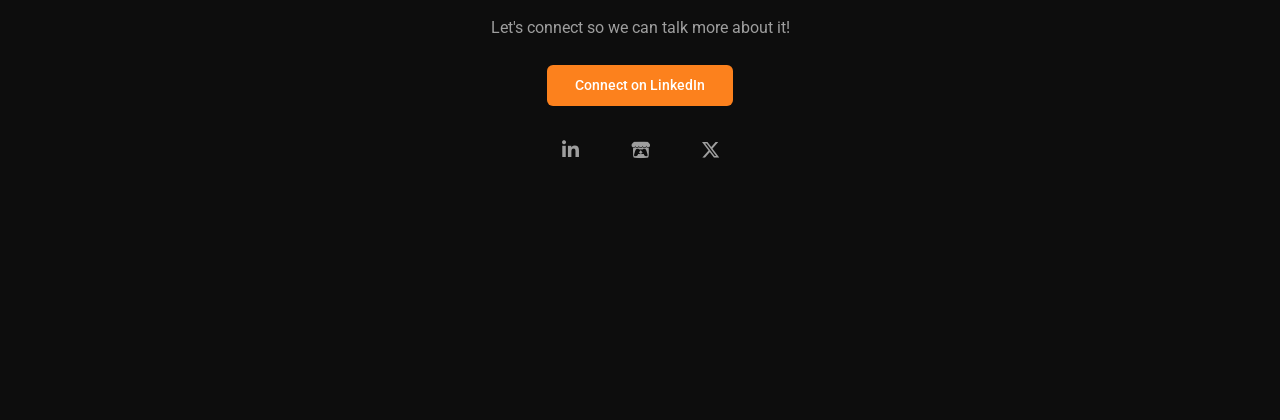
==== commit ce655368: "Project-Echo done! Updated some links! OIC WIP!" ====
--- a/mother.html
+++ b/mother.html
@@ -53,7 +53,7 @@
                     Guide your idiot children through the death maze of the testing facility! 
                     The subjects make up for idiocy in cuteness.. But that does not generally do much for them when getting shredded.
                 </p>
-                <a href="files/m0ther-build.zip" class="btn-primary" download>
+                <a href="https://lilsinon.itch.io/mother" target="_blank" class="btn-primary">
                     <i class="fa-brands fa-itch-io"></i>
                     Visit Itch.io page!
                 </a>
@@ -176,15 +176,12 @@
                 <div class="connect-container">
                     <h2>Like what you're reading?</h2>
                     <p>Let's connect so we can talk more about it!</p>
-                    <a href="mailto:you@email.com" class="btn-primary">Connect on LinkedIn</a>
+                    <a href="https://www.linkedin.com/in/lsellstedt/" class="btn-primary">Connect on LinkedIn</a>
                     <div class="connect-socials">
-                        <a href="https://linkedin.com" target="_blank" aria-label="LinkedIn">
+                        <a href="https://www.linkedin.com/in/lsellstedt/" target="_blank" aria-label="LinkedIn">
                             <i class="fa-brands fa-linkedin-in"></i>
                         </a>
-                        <a href="#" target="_blank" aria-label="GitHub">
-                            <i class="fab fa-github"></i>
-                        </a>
-                        <a href="https://itch.io" target="_blank" aria-label="Itch.io">
+                        <a href="https://sellstedt.itch.io/" target="_blank" aria-label="Itch.io">
                             <i class="fa-brands fa-itch-io"></i>
                         </a>
                         <a href="https://x.com" target="_blank" aria-label="X.com">
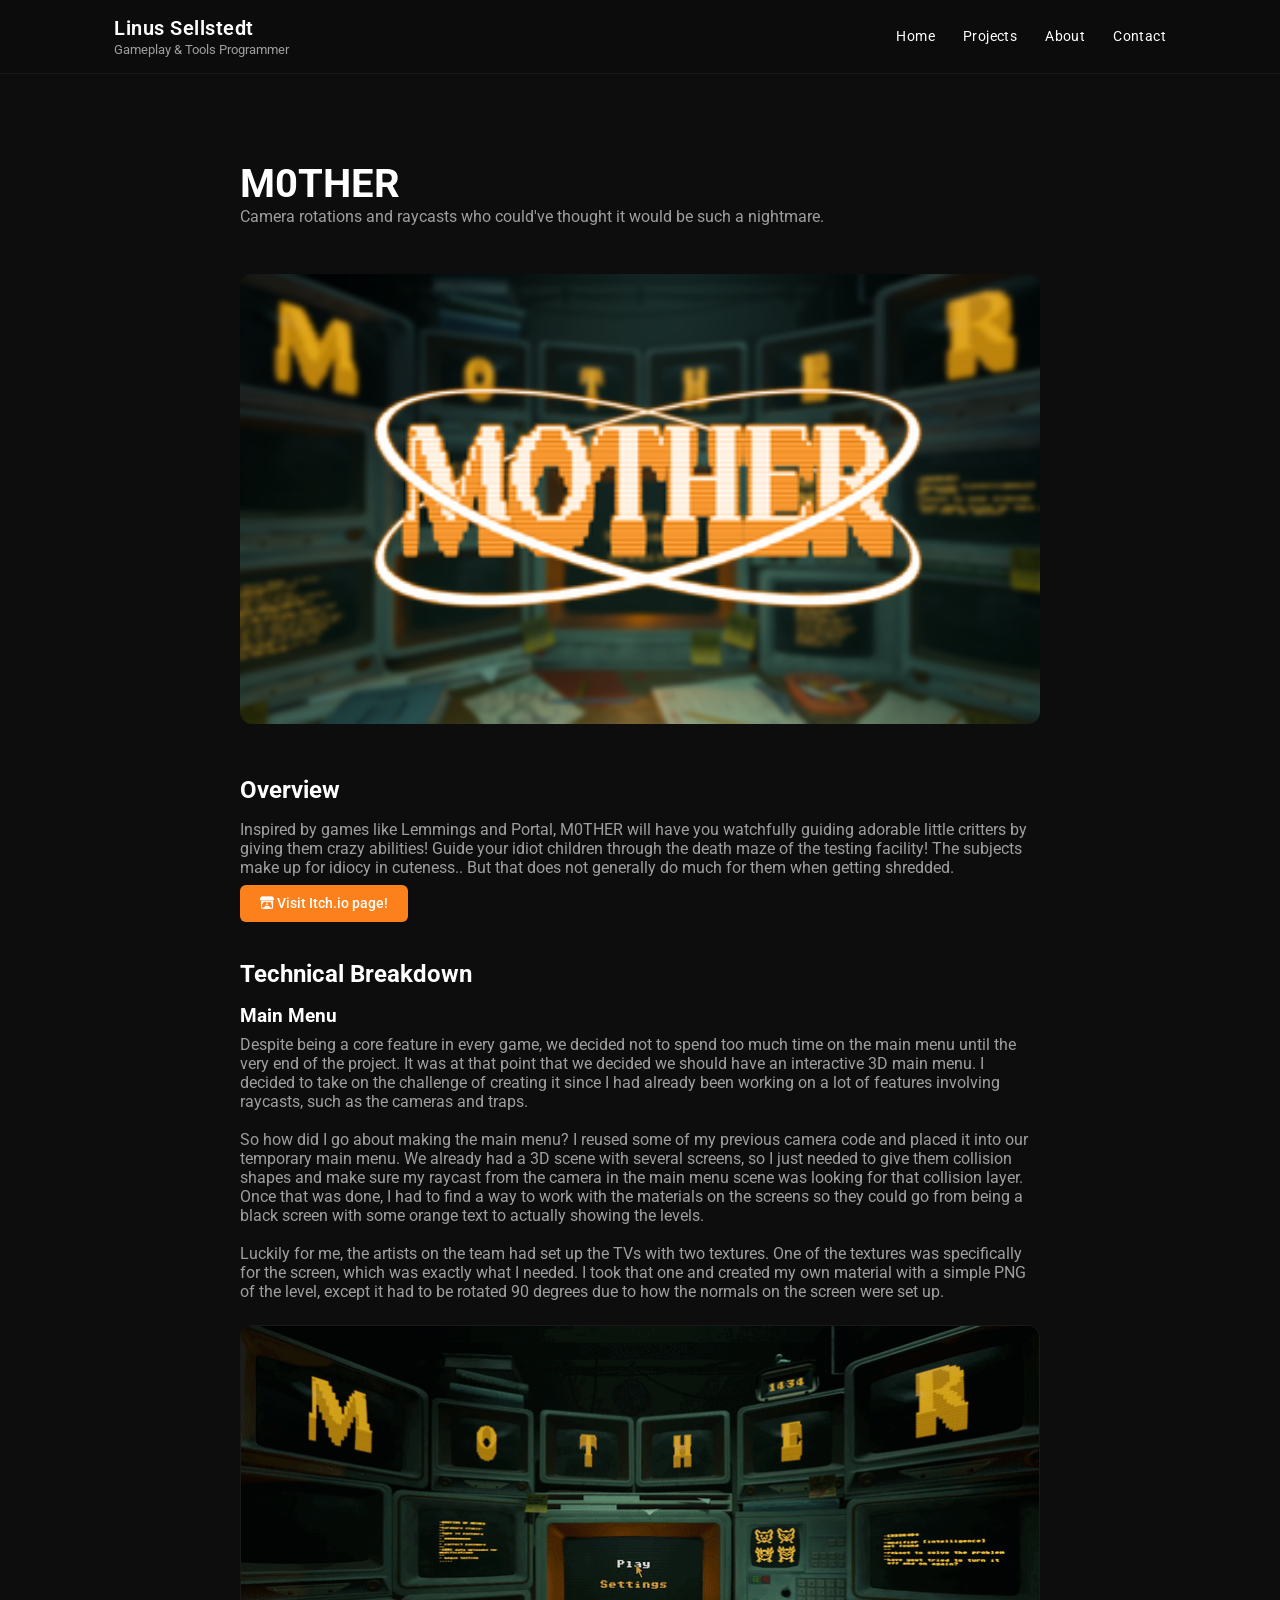
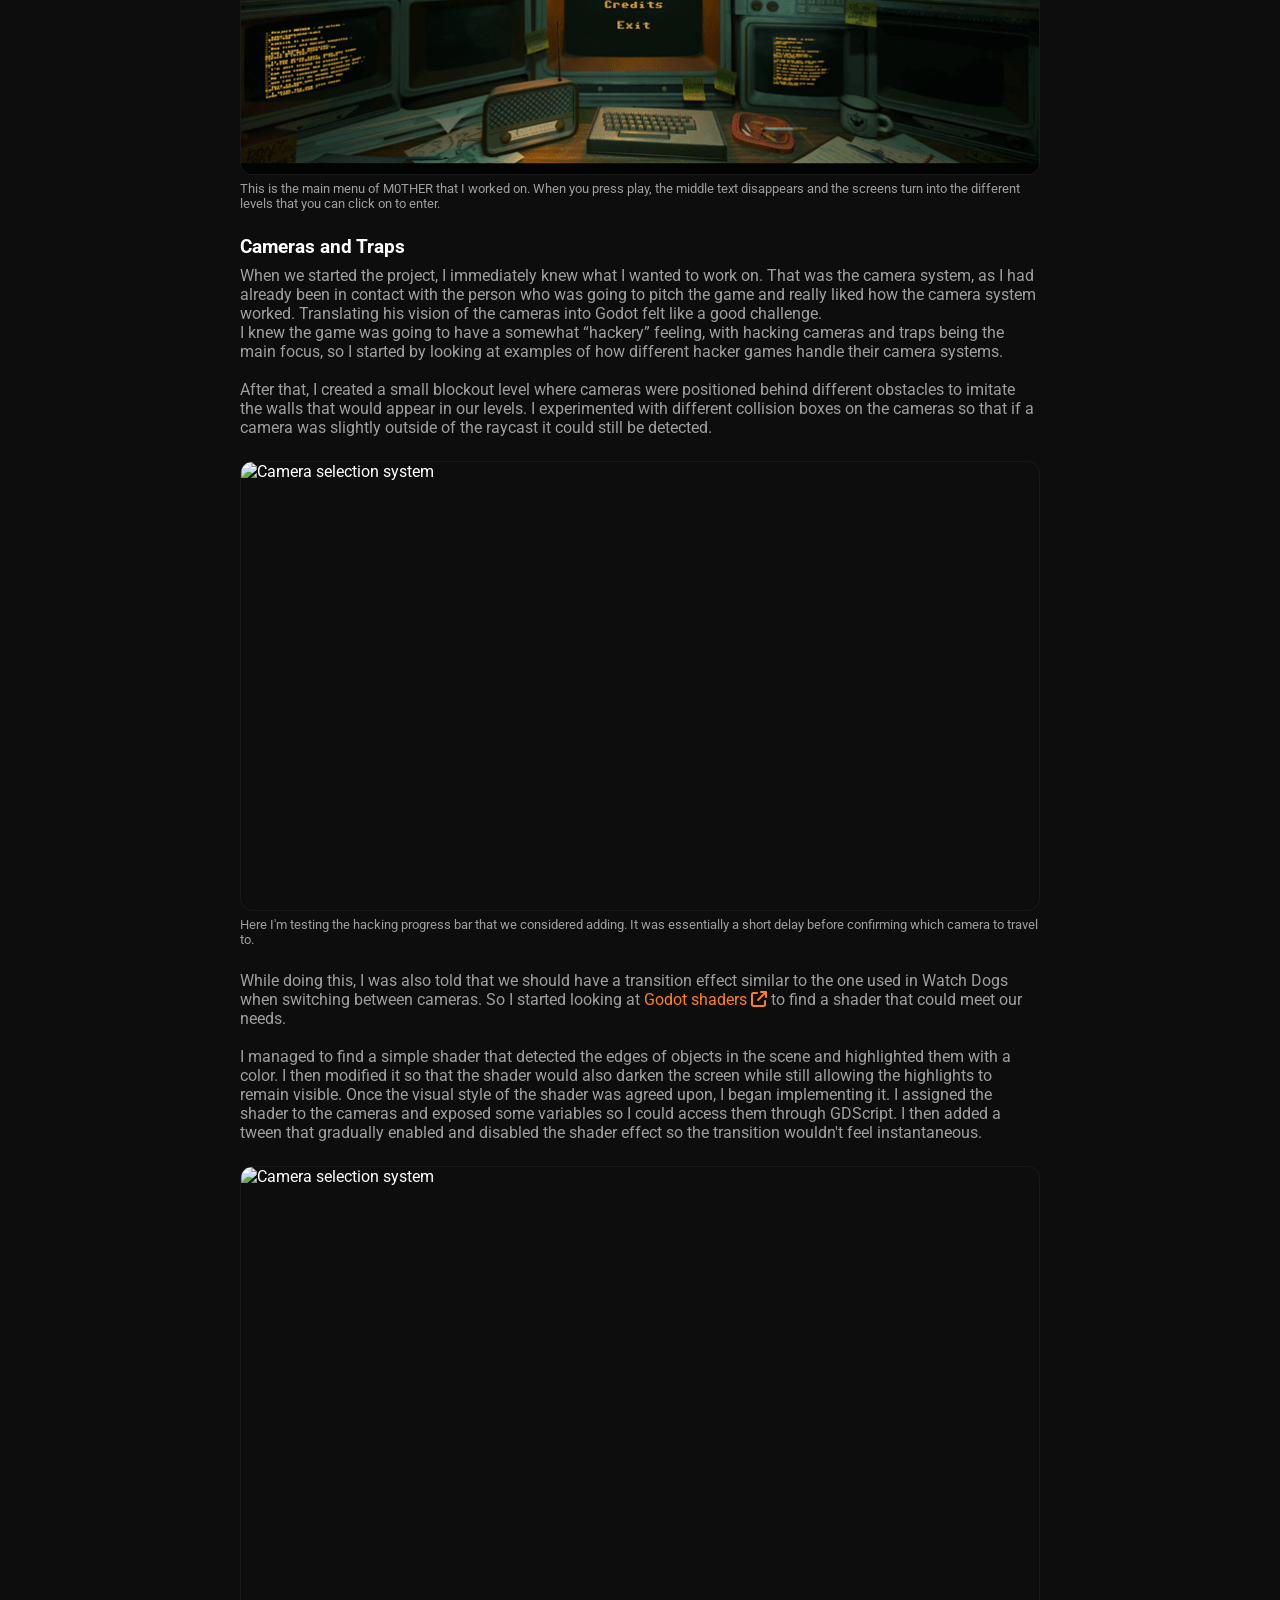
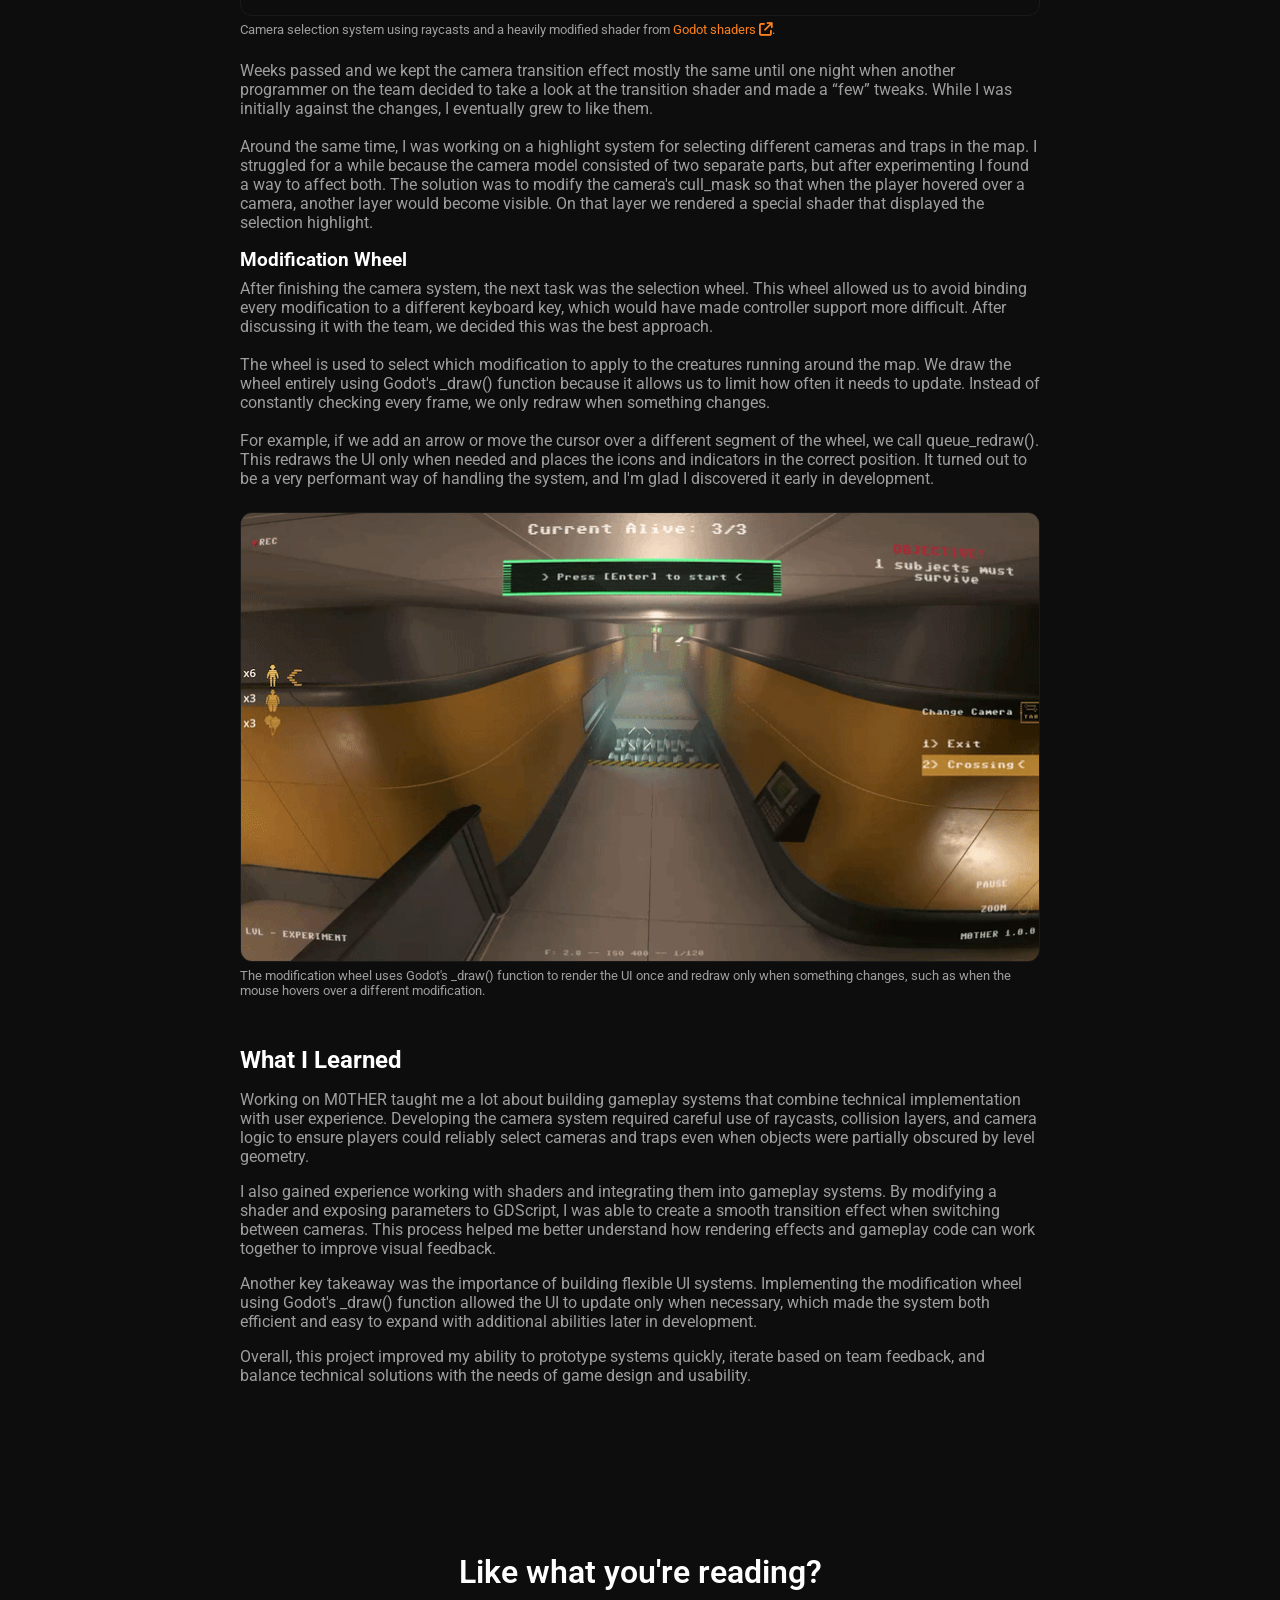
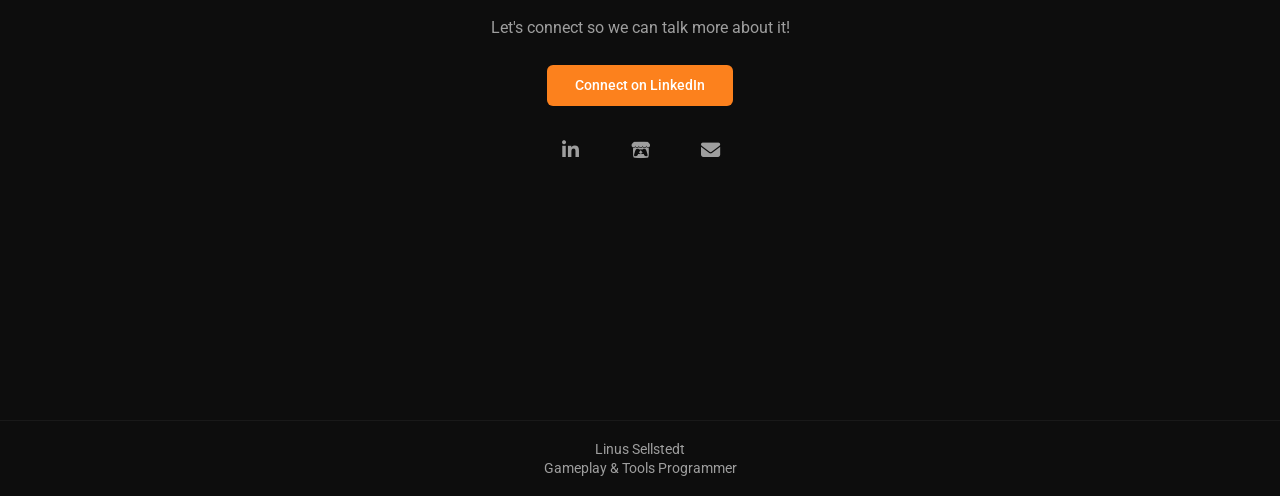
==== commit 6d219c92: "Finished Writing, Mobile Support, New Images and Link fixes" ====
--- a/mother.html
+++ b/mother.html
@@ -3,7 +3,7 @@
 <head>
     <meta charset="UTF-8">
     <title>M0ther | Linus Sellstedt</title>
-    <link rel="icon" type="image/x-icon" href="images/profile_picture.webp">
+    <link rel="icon" type="image/x-icon" href="images/logo.png">
     <meta name="viewport" content="width=device-width, initial-scale=1.0">
 
     <!-- Font Awesome -->
@@ -27,6 +27,7 @@
             </a>
 
             <div class="nav-links">
+                <a href="index.html">Home</a>
                 <a href="index.html#projects">Projects</a>
                 <a href="index.html#about-me">About</a>
                 <a href="index.html#connect">Contact</a>
@@ -176,7 +177,7 @@
                 <div class="connect-container">
                     <h2>Like what you're reading?</h2>
                     <p>Let's connect so we can talk more about it!</p>
-                    <a href="https://www.linkedin.com/in/lsellstedt/" class="btn-primary">Connect on LinkedIn</a>
+                    <a href="https://www.linkedin.com/in/lsellstedt/" target="_blank" class="btn-primary">Connect on LinkedIn</a>
                     <div class="connect-socials">
                         <a href="https://www.linkedin.com/in/lsellstedt/" target="_blank" aria-label="LinkedIn">
                             <i class="fa-brands fa-linkedin-in"></i>
@@ -184,13 +185,19 @@
                         <a href="https://sellstedt.itch.io/" target="_blank" aria-label="Itch.io">
                             <i class="fa-brands fa-itch-io"></i>
                         </a>
-                        <a href="https://x.com" target="_blank" aria-label="X.com">
-                            <i class="fa-brands fa-x-twitter"></i>
+                        <a href="mailto:linus@sellstedt.se" target="_blank" aria-label="Mail">
+                            <i class="fa-solid fa-envelope"></i>
                         </a>
                     </div>
                 </div>
             </section>
         </div>
     </main>
+    <footer class="site-footer">
+    <div class="footer-container">
+        <p>Linus Sellstedt</p>
+        <p>Gameplay & Tools Programmer</p>
+    </div>
+</footer>
 </body>
 </html>
--- a/css/mother-style.css
+++ b/css/mother-style.css
@@ -17,6 +17,10 @@
     margin: 0;
     padding: 0;
     box-sizing: border-box;
+}
+
+html {
+    scroll-behavior: smooth;
 }
 
 /* Page base */
@@ -120,6 +124,26 @@
     font-weight: 400;
     opacity: 0.6;
     margin-top: 2px;
+}
+
+@media (max-width: 600px) {
+
+    .nav-grid {
+        flex-direction: column;
+        align-items: center;   /* center horizontally */
+        text-align: center;    /* center text */
+        gap: 12px;
+    }
+
+    .nav-links {
+        justify-content: center;
+        gap: 18px;
+    }
+
+    .brand-text {
+        align-items: center;   /* center the name + title stack */
+    }
+
 }
 
 /* ============================= */
@@ -380,4 +404,31 @@
     #connect h2 {
         font-size: 1.75rem;
     }
+}
+
+/* FOOTER */
+
+.site-footer {
+    display: flex;
+    justify-content: center;
+    align-items: center;
+
+    padding: 20px 24px;
+
+    border-top: 1px solid rgba(255,255,255,0.05);
+
+    text-align: center;
+}
+
+.footer-container {
+    display: flex;
+    flex-direction: column;
+    align-items: center;
+    gap: 3px;
+}
+
+.site-footer p {
+    margin: 0;
+    font-size: 0.85rem;
+    color: var(--sub-text-color);
 }
